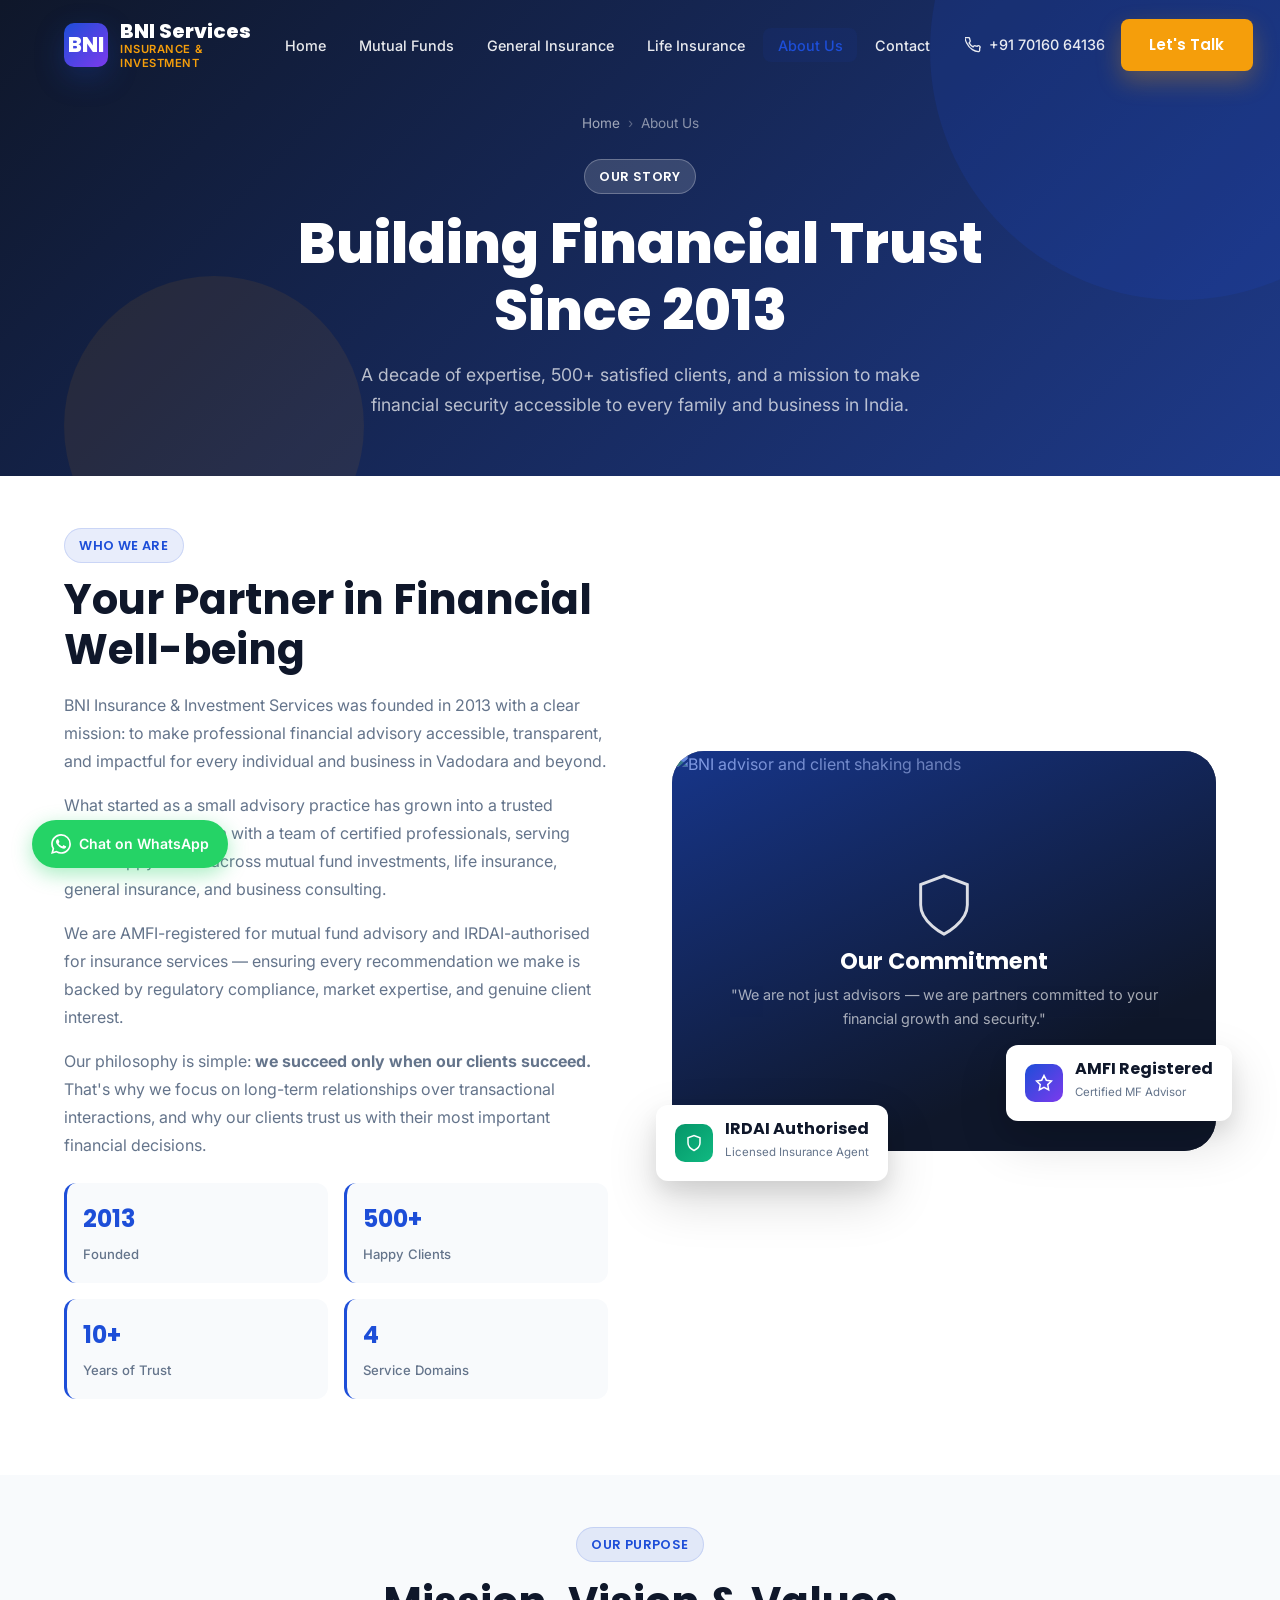
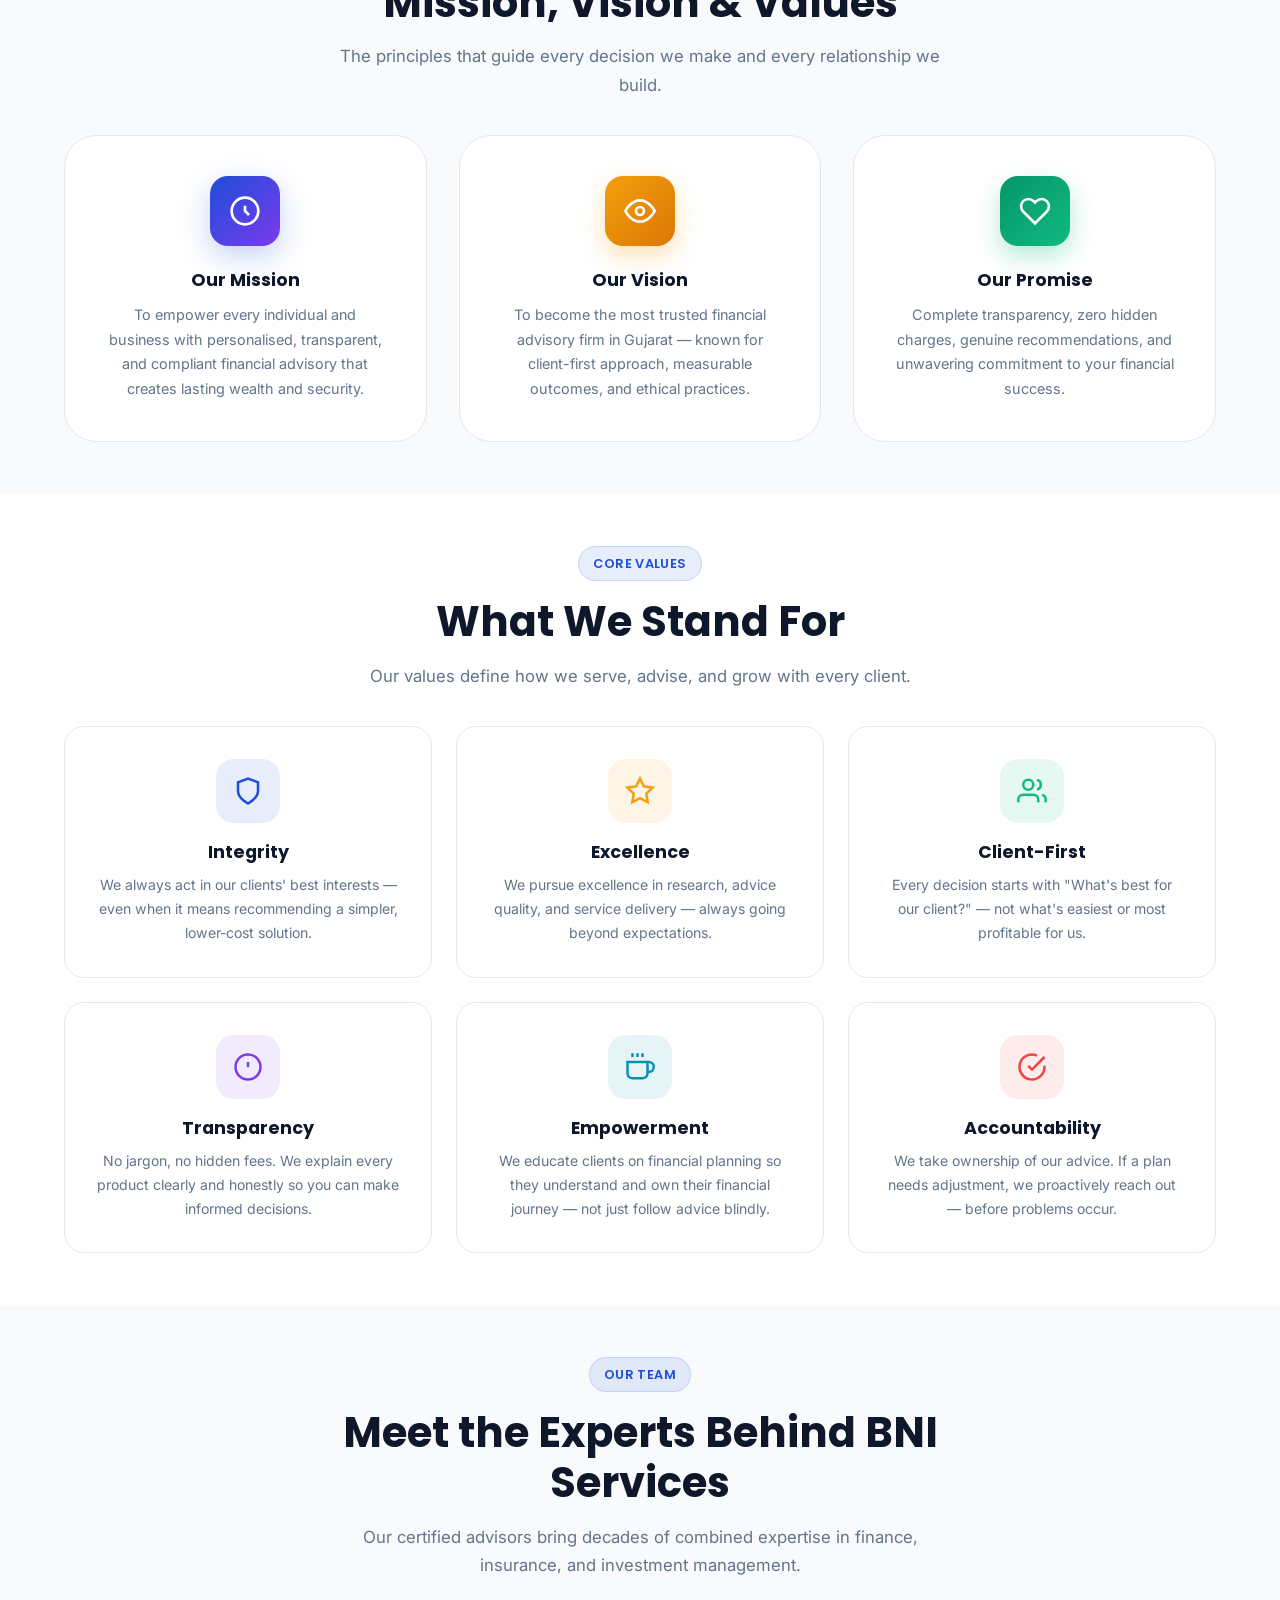
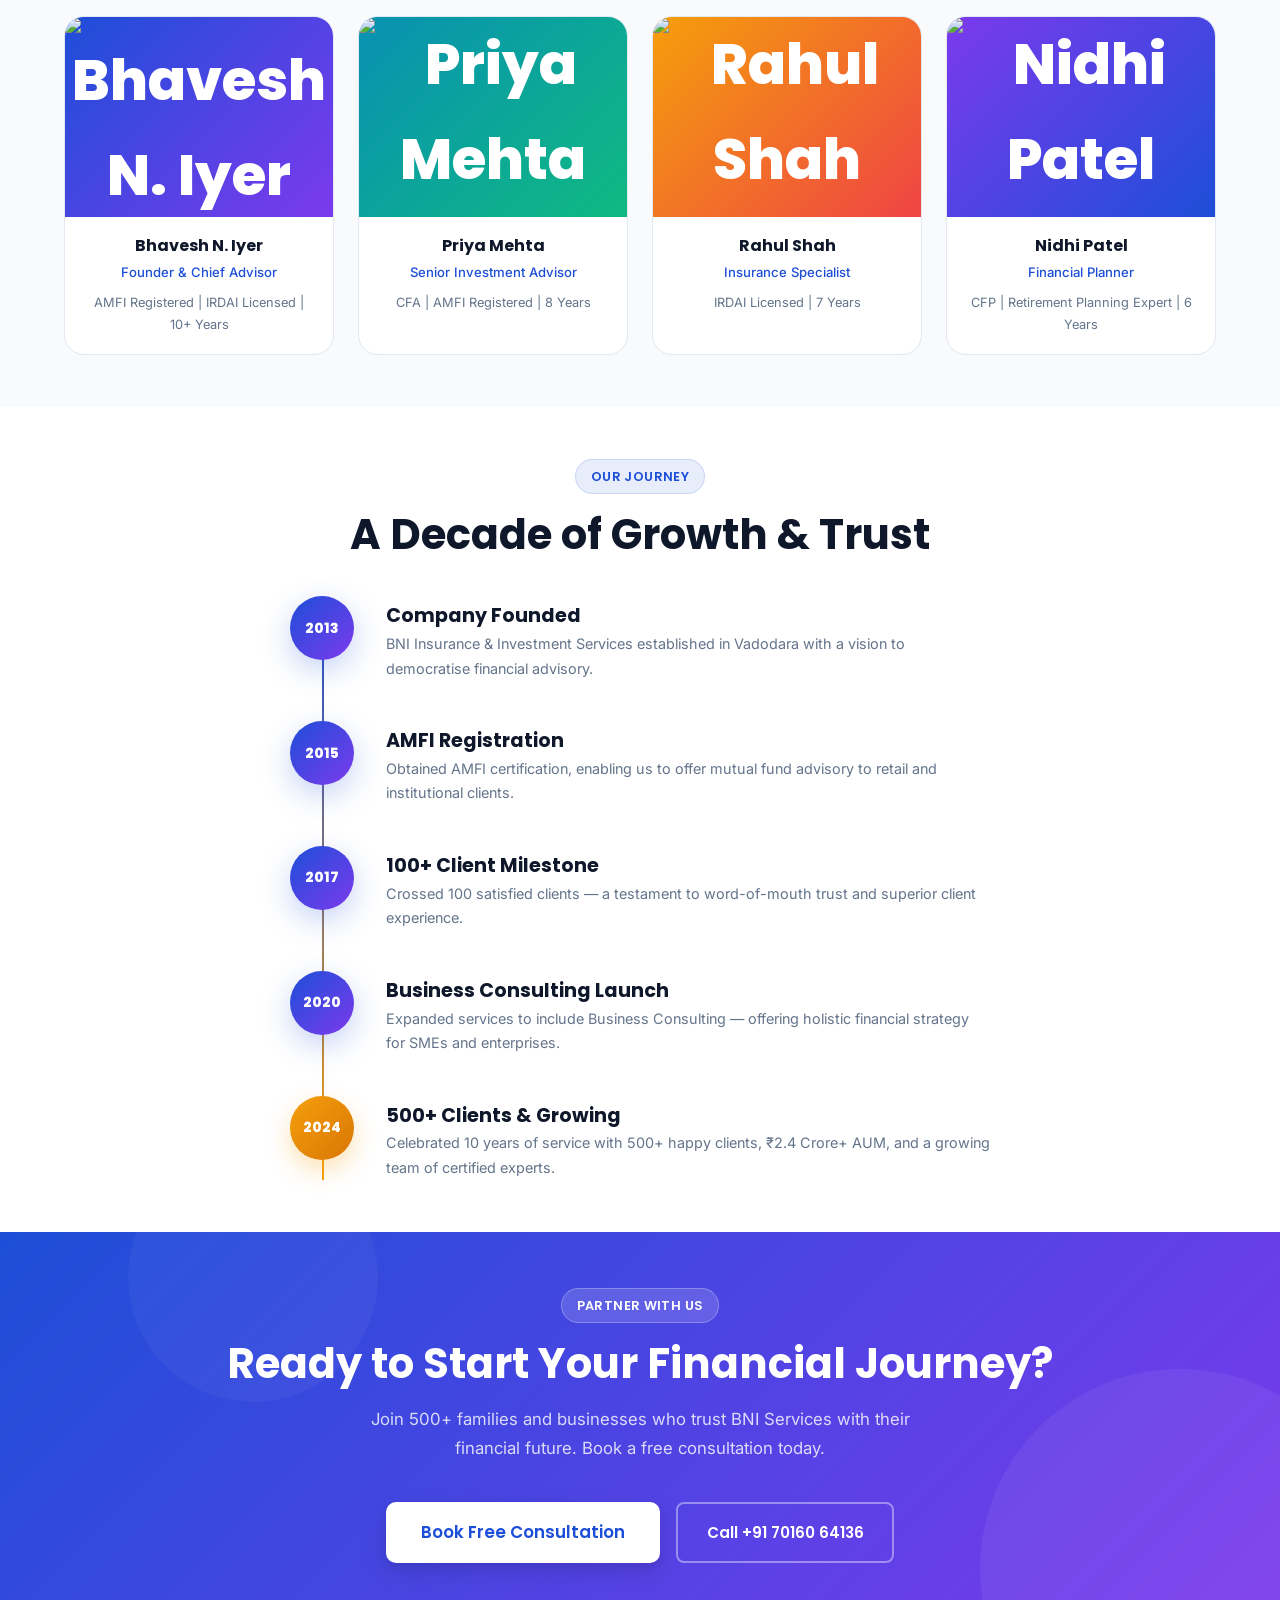
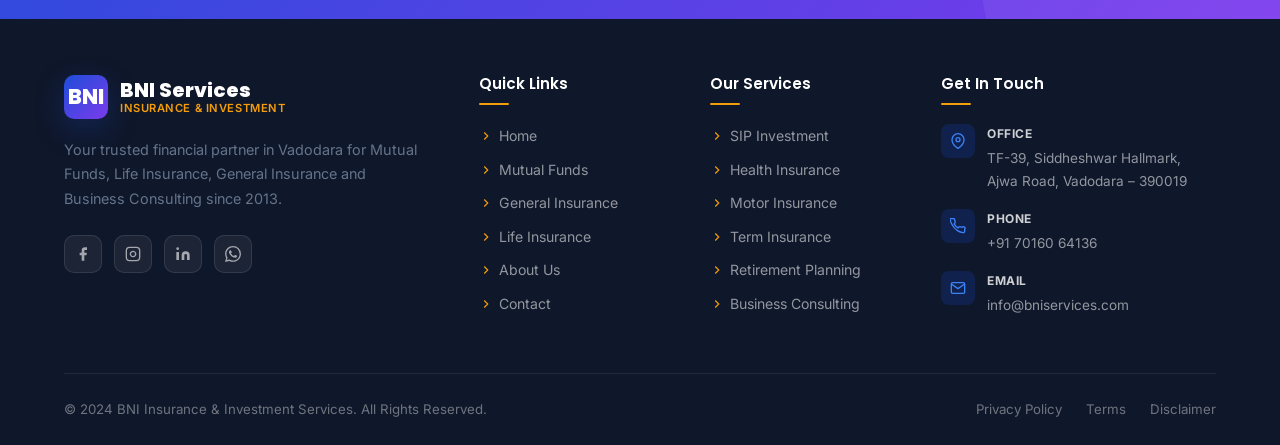
==== about.html @ 29f8defb "Initial commit - BNI Services website" ====
﻿<!DOCTYPE html>
<html lang="en">
<head>
  <meta charset="UTF-8" />
  <meta name="viewport" content="width=device-width, initial-scale=1.0" />
  <meta name="description" content="About BNI Services – 10+ years of trusted financial advisory in Vadodara. Learn our story, mission and values." />
  <title>About Us – BNI Services</title>
  <link rel="stylesheet" href="css/style.css" />
</head>
<body>

<!-- Page Loader -->
<div class="page-loader" id="page-loader">
  <div class="loader-logo">
    <div class="loader-icon">BNI</div>
    <div class="loader-bar"></div>
  </div>
</div>

<!-- NAVBAR -->
<nav class="navbar" id="navbar">
  <div class="container">
    <div class="nav-inner">
      <a href="index.html" class="nav-logo">
        <div class="nav-logo-icon">BNI</div>
        <div class="nav-logo-text"><span>BNI Services</span><span>Insurance &amp; Investment</span></div>
      </a>
      <ul class="nav-links">
        <li><a href="index.html">Home</a></li>
        <li><a href="mutual-fund.html">Mutual Funds</a></li>
        <li><a href="general-insurance.html">General Insurance</a></li>
        <li><a href="life-insurance.html">Life Insurance</a></li>
        <li><a href="about.html" class="active">About Us</a></li>
        <li><a href="contact.html">Contact</a></li>
      </ul>
      <div class="nav-cta">
        <a href="tel:+917016064136" class="nav-phone">
          <svg viewBox="0 0 24 24" fill="none" stroke="currentColor" stroke-width="2"><path d="M22 16.92v3a2 2 0 01-2.18 2 19.79 19.79 0 01-8.63-3.07A19.5 19.5 0 013.07 9.81a19.79 19.79 0 01-3.07-8.63A2 2 0 012 .82h3a2 2 0 012 1.72c.127.96.361 1.903.7 2.81a2 2 0 01-.45 2.11L6.09 8.91a16 16 0 006 6l1.27-1.27a2 2 0 012.11-.45c.907.339 1.85.573 2.81.7A2 2 0 0122 16.92z"/></svg>
          +91 70160 64136
        </a>
        <a href="contact.html" class="btn btn-accent">Let's Talk</a>
      </div>
      <button class="hamburger" id="hamburger"><span></span><span></span><span></span></button>
    </div>
  </div>
</nav>
<div class="mobile-menu" id="mobile-menu">
  <a href="index.html">🏠 Home</a>
  <a href="mutual-fund.html">📈 Mutual Funds</a>
  <a href="general-insurance.html">🛡️ General Insurance</a>
  <a href="life-insurance.html">❤️ Life Insurance</a>
  <a href="about.html">ℹ️ About Us</a>
  <a href="contact.html">📞 Contact</a>
  <a href="contact.html" class="btn btn-primary">Let's Talk</a>
</div>

<!-- PAGE HERO -->
<section class="page-hero">
  <div class="container">
    <div class="page-hero-content">
      <nav class="breadcrumb">
        <a href="index.html">Home</a>
        <span class="breadcrumb-sep">›</span>
        <span>About Us</span>
      </nav>
      <span class="badge badge-white">Our Story</span>
      <h1>Building Financial Trust<br />Since 2013</h1>
      <p>A decade of expertise, 500+ satisfied clients, and a mission to make financial security accessible to every family and business in India.</p>
    </div>
  </div>
</section>

<!-- ABOUT STORY -->
<section class="section">
  <div class="container">
    <div class="about-grid">
      <div class="about-content">
        <span class="badge reveal">Who We Are</span>
        <h2 class="reveal">Your Partner in Financial Well-being</h2>
        <p class="reveal">BNI Insurance &amp; Investment Services was founded in 2013 with a clear mission: to make professional financial advisory accessible, transparent, and impactful for every individual and business in Vadodara and beyond.</p>
        <p class="reveal">What started as a small advisory practice has grown into a trusted financial services firm with a team of certified professionals, serving 500+ happy clients across mutual fund investments, life insurance, general insurance, and business consulting.</p>
        <p class="reveal">We are AMFI-registered for mutual fund advisory and IRDAI-authorised for insurance services — ensuring every recommendation we make is backed by regulatory compliance, market expertise, and genuine client interest.</p>
        <p class="reveal">Our philosophy is simple: <strong>we succeed only when our clients succeed.</strong> That's why we focus on long-term relationships over transactional interactions, and why our clients trust us with their most important financial decisions.</p>

        <div class="about-highlights reveal" style="margin-top:1.5rem;">
          <div class="about-highlight">
            <span>2013</span>
            <span>Founded</span>
          </div>
          <div class="about-highlight">
            <span>500+</span>
            <span>Happy Clients</span>
          </div>
          <div class="about-highlight">
            <span>10+</span>
            <span>Years of Trust</span>
          </div>
          <div class="about-highlight">
            <span>4</span>
            <span>Service Domains</span>
          </div>
        </div>
      </div>

      <div class="about-visual reveal-right">
        <div class="about-card-stack">
          <div class="about-main-card photo">
            <img class="amc-img" src="https://images.unsplash.com/photo-1521791136064-7986c2920216?auto=format&fit=crop&w=900&q=80" alt="BNI advisor and client shaking hands" loading="lazy" />
            <div class="amc-scrim"></div>
            <div class="about-main-card-content">
              <svg width="70" height="70" viewBox="0 0 24 24" fill="none" stroke="rgba(255,255,255,0.85)" stroke-width="1"><path d="M12 22s8-4 8-10V5l-8-3-8 3v7c0 6 8 10 8 10z"/></svg>
              <h3>Our Commitment</h3>
              <p style="font-size:0.9rem;opacity:0.9;">"We are not just advisors — we are partners committed to your financial growth and security."</p>
            </div>
          </div>
          <div class="about-float-card">
            <div class="afc-icon"><svg viewBox="0 0 24 24" fill="none" stroke="currentColor" stroke-width="2"><polygon points="12 2 15.09 8.26 22 9.27 17 14.14 18.18 21.02 12 17.77 5.82 21.02 7 14.14 2 9.27 8.91 8.26 12 2"/></svg></div>
            <div class="afc-text"><strong>AMFI Registered</strong><small>Certified MF Advisor</small></div>
          </div>
          <div class="about-float-card" style="left:-1rem;bottom:20px;">
            <div class="afc-icon" style="background:linear-gradient(135deg,#059669,#10b981)"><svg viewBox="0 0 24 24" fill="none" stroke="white" stroke-width="2"><path d="M12 22s8-4 8-10V5l-8-3-8 3v7c0 6 8 10 8 10z"/></svg></div>
            <div class="afc-text"><strong>IRDAI Authorised</strong><small>Licensed Insurance Agent</small></div>
          </div>
        </div>
      </div>
    </div>
  </div>
</section>

<!-- MISSION VISION -->
<section class="section" style="background:var(--bg)">
  <div class="container">
    <div class="section-header reveal">
      <span class="badge">Our Purpose</span>
      <h2>Mission, Vision & Values</h2>
      <p>The principles that guide every decision we make and every relationship we build.</p>
    </div>

    <div class="grid-3">
      <div style="background:var(--white);border-radius:var(--radius-xl);padding:2.5rem;border:1px solid var(--border);text-align:center;transition:var(--transition-slow);" class="reveal reveal-delay-1 how-step">
        <div style="width:70px;height:70px;border-radius:18px;background:var(--gradient-primary);display:flex;align-items:center;justify-content:center;margin:0 auto 1.5rem;box-shadow:var(--shadow-blue);">
          <svg width="32" height="32" viewBox="0 0 24 24" fill="none" stroke="white" stroke-width="2"><circle cx="12" cy="12" r="10"/><path d="M12 8v4l3 3"/></svg>
        </div>
        <h3 style="margin-bottom:0.75rem;">Our Mission</h3>
        <p>To empower every individual and business with personalised, transparent, and compliant financial advisory that creates lasting wealth and security.</p>
      </div>

      <div style="background:var(--white);border-radius:var(--radius-xl);padding:2.5rem;border:1px solid var(--border);text-align:center;transition:var(--transition-slow);" class="reveal reveal-delay-2 how-step">
        <div style="width:70px;height:70px;border-radius:18px;background:linear-gradient(135deg,#f59e0b,#d97706);display:flex;align-items:center;justify-content:center;margin:0 auto 1.5rem;box-shadow:0 10px 25px rgba(245,158,11,0.3);">
          <svg width="32" height="32" viewBox="0 0 24 24" fill="none" stroke="white" stroke-width="2"><path d="M1 12s4-8 11-8 11 8 11 8-4 8-11 8-11-8-11-8z"/><circle cx="12" cy="12" r="3"/></svg>
        </div>
        <h3 style="margin-bottom:0.75rem;">Our Vision</h3>
        <p>To become the most trusted financial advisory firm in Gujarat — known for client-first approach, measurable outcomes, and ethical practices.</p>
      </div>

      <div style="background:var(--white);border-radius:var(--radius-xl);padding:2.5rem;border:1px solid var(--border);text-align:center;transition:var(--transition-slow);" class="reveal reveal-delay-3 how-step">
        <div style="width:70px;height:70px;border-radius:18px;background:linear-gradient(135deg,#059669,#10b981);display:flex;align-items:center;justify-content:center;margin:0 auto 1.5rem;box-shadow:0 10px 25px rgba(16,185,129,0.3);">
          <svg width="32" height="32" viewBox="0 0 24 24" fill="none" stroke="white" stroke-width="2"><path d="M20.84 4.61a5.5 5.5 0 00-7.78 0L12 5.67l-1.06-1.06a5.5 5.5 0 00-7.78 7.78l1.06 1.06L12 21.23l7.78-7.78 1.06-1.06a5.5 5.5 0 000-7.78z"/></svg>
        </div>
        <h3 style="margin-bottom:0.75rem;">Our Promise</h3>
        <p>Complete transparency, zero hidden charges, genuine recommendations, and unwavering commitment to your financial success.</p>
      </div>
    </div>
  </div>
</section>

<!-- CORE VALUES -->
<section class="section">
  <div class="container">
    <div class="section-header reveal">
      <span class="badge">Core Values</span>
      <h2>What We Stand For</h2>
      <p>Our values define how we serve, advise, and grow with every client.</p>
    </div>

    <div class="values-grid">
      <div class="value-card reveal reveal-delay-1">
        <div class="value-icon" style="background:rgba(29,78,216,0.1)">
          <svg viewBox="0 0 24 24" fill="none" stroke="#1d4ed8" stroke-width="2"><path d="M12 22s8-4 8-10V5l-8-3-8 3v7c0 6 8 10 8 10z"/></svg>
        </div>
        <h3>Integrity</h3>
        <p>We always act in our clients' best interests — even when it means recommending a simpler, lower-cost solution.</p>
      </div>
      <div class="value-card reveal reveal-delay-2">
        <div class="value-icon" style="background:rgba(245,158,11,0.1)">
          <svg viewBox="0 0 24 24" fill="none" stroke="#f59e0b" stroke-width="2"><polygon points="12 2 15.09 8.26 22 9.27 17 14.14 18.18 21.02 12 17.77 5.82 21.02 7 14.14 2 9.27 8.91 8.26 12 2"/></svg>
        </div>
        <h3>Excellence</h3>
        <p>We pursue excellence in research, advice quality, and service delivery — always going beyond expectations.</p>
      </div>
      <div class="value-card reveal reveal-delay-3">
        <div class="value-icon" style="background:rgba(16,185,129,0.1)">
          <svg viewBox="0 0 24 24" fill="none" stroke="#10b981" stroke-width="2"><path d="M17 21v-2a4 4 0 00-4-4H5a4 4 0 00-4 4v2"/><circle cx="9" cy="7" r="4"/><path d="M23 21v-2a4 4 0 00-3-3.87M16 3.13a4 4 0 010 7.75"/></svg>
        </div>
        <h3>Client-First</h3>
        <p>Every decision starts with "What's best for our client?" — not what's easiest or most profitable for us.</p>
      </div>
      <div class="value-card reveal reveal-delay-1">
        <div class="value-icon" style="background:rgba(124,58,237,0.1)">
          <svg viewBox="0 0 24 24" fill="none" stroke="#7c3aed" stroke-width="2"><circle cx="12" cy="12" r="10"/><line x1="12" y1="8" x2="12" y2="12"/><line x1="12" y1="16" x2="12.01" y2="16"/></svg>
        </div>
        <h3>Transparency</h3>
        <p>No jargon, no hidden fees. We explain every product clearly and honestly so you can make informed decisions.</p>
      </div>
      <div class="value-card reveal reveal-delay-2">
        <div class="value-icon" style="background:rgba(8,145,178,0.1)">
          <svg viewBox="0 0 24 24" fill="none" stroke="#0891b2" stroke-width="2"><path d="M18 8h1a4 4 0 010 8h-1"/><path d="M2 8h16v9a4 4 0 01-4 4H6a4 4 0 01-4-4V8z"/><line x1="6" y1="1" x2="6" y2="4"/><line x1="10" y1="1" x2="10" y2="4"/><line x1="14" y1="1" x2="14" y2="4"/></svg>
        </div>
        <h3>Empowerment</h3>
        <p>We educate clients on financial planning so they understand and own their financial journey — not just follow advice blindly.</p>
      </div>
      <div class="value-card reveal reveal-delay-3">
        <div class="value-icon" style="background:rgba(239,68,68,0.1)">
          <svg viewBox="0 0 24 24" fill="none" stroke="#ef4444" stroke-width="2"><path d="M22 11.08V12a10 10 0 11-5.93-9.14"/><polyline points="22 4 12 14.01 9 11.01"/></svg>
        </div>
        <h3>Accountability</h3>
        <p>We take ownership of our advice. If a plan needs adjustment, we proactively reach out — before problems occur.</p>
      </div>
    </div>
  </div>
</section>

<!-- TEAM -->
<section class="section" style="background:var(--bg)">
  <div class="container">
    <div class="section-header reveal">
      <span class="badge">Our Team</span>
      <h2>Meet the Experts Behind BNI Services</h2>
      <p>Our certified advisors bring decades of combined expertise in finance, insurance, and investment management.</p>
    </div>

    <div class="team-grid">
      <div class="team-card reveal reveal-delay-1">
        <div class="team-avatar" style="background:linear-gradient(135deg,#1d4ed8,#7c3aed)"><img src="https://images.unsplash.com/photo-1560250097-0b93528c311a?auto=format&fit=crop&w=400&h=400&q=80" alt="Bhavesh N. Iyer" loading="lazy" /></div>
        <div class="team-info">
          <h4>Bhavesh N. Iyer</h4>
          <span>Founder &amp; Chief Advisor</span>
          <p style="font-size:0.8rem;color:var(--gray);margin-top:0.4rem;">AMFI Registered | IRDAI Licensed | 10+ Years</p>
        </div>
      </div>
      <div class="team-card reveal reveal-delay-2">
        <div class="team-avatar" style="background:linear-gradient(135deg,#0891b2,#10b981)"><img src="https://images.unsplash.com/photo-1573496359142-b8d87734a5a2?auto=format&fit=crop&w=400&h=400&q=80" alt="Priya Mehta" loading="lazy" /></div>
        <div class="team-info">
          <h4>Priya Mehta</h4>
          <span>Senior Investment Advisor</span>
          <p style="font-size:0.8rem;color:var(--gray);margin-top:0.4rem;">CFA | AMFI Registered | 8 Years</p>
        </div>
      </div>
      <div class="team-card reveal reveal-delay-3">
        <div class="team-avatar" style="background:linear-gradient(135deg,#f59e0b,#ef4444)"><img src="https://images.unsplash.com/photo-1507003211169-0a1dd7228f2d?auto=format&fit=crop&w=400&h=400&q=80" alt="Rahul Shah" loading="lazy" /></div>
        <div class="team-info">
          <h4>Rahul Shah</h4>
          <span>Insurance Specialist</span>
          <p style="font-size:0.8rem;color:var(--gray);margin-top:0.4rem;">IRDAI Licensed | 7 Years</p>
        </div>
      </div>
      <div class="team-card reveal reveal-delay-4">
        <div class="team-avatar" style="background:linear-gradient(135deg,#7c3aed,#1d4ed8)"><img src="https://images.unsplash.com/photo-1580489944761-15a19d654956?auto=format&fit=crop&w=400&h=400&q=80" alt="Nidhi Patel" loading="lazy" /></div>
        <div class="team-info">
          <h4>Nidhi Patel</h4>
          <span>Financial Planner</span>
          <p style="font-size:0.8rem;color:var(--gray);margin-top:0.4rem;">CFP | Retirement Planning Expert | 6 Years</p>
        </div>
      </div>
    </div>
  </div>
</section>

<!-- MILESTONES -->
<section class="section">
  <div class="container">
    <div class="section-header reveal">
      <span class="badge">Our Journey</span>
      <h2>A Decade of Growth & Trust</h2>
    </div>

    <div style="position:relative;max-width:700px;margin:0 auto;">
      <!-- Timeline line -->
      <div style="position:absolute;left:32px;top:0;bottom:0;width:2px;background:linear-gradient(to bottom,var(--primary),var(--accent));"></div>

      <div style="display:flex;flex-direction:column;gap:0;">
        <div style="display:flex;gap:2rem;align-items:flex-start;padding-bottom:2.5rem;" class="reveal">
          <div style="width:64px;height:64px;border-radius:50%;background:var(--gradient-primary);display:flex;align-items:center;justify-content:center;color:white;font-weight:800;font-family:var(--font-heading);font-size:0.85rem;flex-shrink:0;box-shadow:var(--shadow-blue);position:relative;z-index:1;">2013</div>
          <div style="padding-top:0.5rem;">
            <h4 style="margin-bottom:0.3rem;">Company Founded</h4>
            <p style="font-size:0.9rem;">BNI Insurance &amp; Investment Services established in Vadodara with a vision to democratise financial advisory.</p>
          </div>
        </div>
        <div style="display:flex;gap:2rem;align-items:flex-start;padding-bottom:2.5rem;" class="reveal">
          <div style="width:64px;height:64px;border-radius:50%;background:var(--gradient-primary);display:flex;align-items:center;justify-content:center;color:white;font-weight:800;font-family:var(--font-heading);font-size:0.85rem;flex-shrink:0;box-shadow:var(--shadow-blue);position:relative;z-index:1;">2015</div>
          <div style="padding-top:0.5rem;">
            <h4 style="margin-bottom:0.3rem;">AMFI Registration</h4>
            <p style="font-size:0.9rem;">Obtained AMFI certification, enabling us to offer mutual fund advisory to retail and institutional clients.</p>
          </div>
        </div>
        <div style="display:flex;gap:2rem;align-items:flex-start;padding-bottom:2.5rem;" class="reveal">
          <div style="width:64px;height:64px;border-radius:50%;background:var(--gradient-primary);display:flex;align-items:center;justify-content:center;color:white;font-weight:800;font-family:var(--font-heading);font-size:0.85rem;flex-shrink:0;box-shadow:var(--shadow-blue);position:relative;z-index:1;">2017</div>
          <div style="padding-top:0.5rem;">
            <h4 style="margin-bottom:0.3rem;">100+ Client Milestone</h4>
            <p style="font-size:0.9rem;">Crossed 100 satisfied clients — a testament to word-of-mouth trust and superior client experience.</p>
          </div>
        </div>
        <div style="display:flex;gap:2rem;align-items:flex-start;padding-bottom:2.5rem;" class="reveal">
          <div style="width:64px;height:64px;border-radius:50%;background:var(--gradient-primary);display:flex;align-items:center;justify-content:center;color:white;font-weight:800;font-family:var(--font-heading);font-size:0.85rem;flex-shrink:0;box-shadow:var(--shadow-blue);position:relative;z-index:1;">2020</div>
          <div style="padding-top:0.5rem;">
            <h4 style="margin-bottom:0.3rem;">Business Consulting Launch</h4>
            <p style="font-size:0.9rem;">Expanded services to include Business Consulting — offering holistic financial strategy for SMEs and enterprises.</p>
          </div>
        </div>
        <div style="display:flex;gap:2rem;align-items:flex-start;" class="reveal">
          <div style="width:64px;height:64px;border-radius:50%;background:linear-gradient(135deg,#f59e0b,#d97706);display:flex;align-items:center;justify-content:center;color:white;font-weight:800;font-family:var(--font-heading);font-size:0.85rem;flex-shrink:0;box-shadow:0 10px 25px rgba(245,158,11,0.3);position:relative;z-index:1;">2024</div>
          <div style="padding-top:0.5rem;">
            <h4 style="margin-bottom:0.3rem;">500+ Clients &amp; Growing</h4>
            <p style="font-size:0.9rem;">Celebrated 10 years of service with 500+ happy clients, ₹2.4 Crore+ AUM, and a growing team of certified experts.</p>
          </div>
        </div>
      </div>
    </div>
  </div>
</section>

<!-- CTA -->
<section class="cta-section">
  <div class="container">
    <div class="cta-inner reveal">
      <span class="badge badge-white">Partner with Us</span>
      <h2>Ready to Start Your Financial Journey?</h2>
      <p>Join 500+ families and businesses who trust BNI Services with their financial future. Book a free consultation today.</p>
      <div class="cta-actions">
        <a href="contact.html" class="btn btn-white btn-lg">Book Free Consultation</a>
        <a href="tel:+917016064136" class="btn btn-outline" style="border-color:rgba(255,255,255,0.4);color:white;">Call +91 70160 64136</a>
      </div>
    </div>
  </div>
</section>

<!-- FOOTER -->
<footer class="footer">
  <div class="container">
    <div class="footer-grid">
      <div class="footer-brand">
        <a href="index.html" class="nav-logo" style="margin-bottom:1rem;">
          <div class="nav-logo-icon">BNI</div>
          <div class="nav-logo-text"><span style="color:white">BNI Services</span><span>Insurance &amp; Investment</span></div>
        </a>
        <p>Your trusted financial partner in Vadodara for Mutual Funds, Life Insurance, General Insurance and Business Consulting since 2013.</p>
        <div class="footer-social">
          <a href="#" class="social-link"><svg viewBox="0 0 24 24" fill="currentColor"><path d="M18 2h-3a5 5 0 00-5 5v3H7v4h3v8h4v-8h3l1-4h-4V7a1 1 0 011-1h3z"/></svg></a>
          <a href="#" class="social-link"><svg viewBox="0 0 24 24" fill="none" stroke="currentColor" stroke-width="2"><rect x="2" y="2" width="20" height="20" rx="5"/><path d="M16 11.37A4 4 0 1112.63 8 4 4 0 0116 11.37z"/><line x1="17.5" y1="6.5" x2="17.51" y2="6.5"/></svg></a>
          <a href="#" class="social-link"><svg viewBox="0 0 24 24" fill="currentColor"><path d="M16 8a6 6 0 016 6v7h-4v-7a2 2 0 00-2-2 2 2 0 00-2 2v7h-4v-7a6 6 0 016-6z"/><rect x="2" y="9" width="4" height="12"/><circle cx="4" cy="4" r="2"/></svg></a>
          <a href="https://wa.me/917016064136" class="social-link"><svg viewBox="0 0 24 24" fill="currentColor"><path d="M17.472 14.382c-.297-.149-1.758-.867-2.03-.967-.273-.099-.471-.148-.67.15-.197.297-.767.966-.94 1.164-.173.199-.347.223-.644.075-.297-.15-1.255-.463-2.39-1.475-.883-.788-1.48-1.761-1.653-2.059-.173-.297-.018-.458.13-.606.134-.133.298-.347.446-.52.149-.174.198-.298.298-.497.099-.198.05-.371-.025-.52-.075-.149-.669-1.612-.916-2.207-.242-.579-.487-.5-.669-.51-.173-.008-.371-.01-.57-.01-.198 0-.52.074-.792.372-.272.297-1.04 1.016-1.04 2.479 0 1.462 1.065 2.875 1.213 3.074.149.198 2.096 3.2 5.077 4.487.709.306 1.262.489 1.694.625.712.227 1.36.195 1.871.118.571-.085 1.758-.719 2.006-1.413.248-.694.248-1.289.173-1.413-.074-.124-.272-.198-.57-.347m-5.421 7.403h-.004a9.87 9.87 0 01-5.031-1.378l-.361-.214-3.741.982.998-3.648-.235-.374a9.86 9.86 0 01-1.51-5.26c.001-5.45 4.436-9.884 9.888-9.884 2.64 0 5.122 1.03 6.988 2.898a9.825 9.825 0 012.893 6.994c-.003 5.45-4.437 9.884-9.885 9.884m8.413-18.297A11.815 11.815 0 0012.05 0C5.495 0 .16 5.335.157 11.892c0 2.096.547 4.142 1.588 5.945L.057 24l6.305-1.654a11.882 11.882 0 005.683 1.448h.005c6.554 0 11.89-5.335 11.893-11.893a11.821 11.821 0 00-3.48-8.413z"/></svg></a>
        </div>
      </div>
      <div class="footer-col">
        <h4>Quick Links</h4>
        <ul class="footer-links">
          <li><a href="index.html"><svg viewBox="0 0 24 24" fill="none" stroke="currentColor" stroke-width="2"><path d="M9 18l6-6-6-6"/></svg>Home</a></li>
          <li><a href="mutual-fund.html"><svg viewBox="0 0 24 24" fill="none" stroke="currentColor" stroke-width="2"><path d="M9 18l6-6-6-6"/></svg>Mutual Funds</a></li>
          <li><a href="general-insurance.html"><svg viewBox="0 0 24 24" fill="none" stroke="currentColor" stroke-width="2"><path d="M9 18l6-6-6-6"/></svg>General Insurance</a></li>
          <li><a href="life-insurance.html"><svg viewBox="0 0 24 24" fill="none" stroke="currentColor" stroke-width="2"><path d="M9 18l6-6-6-6"/></svg>Life Insurance</a></li>
          <li><a href="about.html"><svg viewBox="0 0 24 24" fill="none" stroke="currentColor" stroke-width="2"><path d="M9 18l6-6-6-6"/></svg>About Us</a></li>
          <li><a href="contact.html"><svg viewBox="0 0 24 24" fill="none" stroke="currentColor" stroke-width="2"><path d="M9 18l6-6-6-6"/></svg>Contact</a></li>
        </ul>
      </div>
      <div class="footer-col">
        <h4>Our Services</h4>
        <ul class="footer-links">
          <li><a href="mutual-fund.html"><svg viewBox="0 0 24 24" fill="none" stroke="currentColor" stroke-width="2"><path d="M9 18l6-6-6-6"/></svg>SIP Investment</a></li>
          <li><a href="general-insurance.html"><svg viewBox="0 0 24 24" fill="none" stroke="currentColor" stroke-width="2"><path d="M9 18l6-6-6-6"/></svg>Health Insurance</a></li>
          <li><a href="general-insurance.html"><svg viewBox="0 0 24 24" fill="none" stroke="currentColor" stroke-width="2"><path d="M9 18l6-6-6-6"/></svg>Motor Insurance</a></li>
          <li><a href="life-insurance.html"><svg viewBox="0 0 24 24" fill="none" stroke="currentColor" stroke-width="2"><path d="M9 18l6-6-6-6"/></svg>Term Insurance</a></li>
          <li><a href="life-insurance.html"><svg viewBox="0 0 24 24" fill="none" stroke="currentColor" stroke-width="2"><path d="M9 18l6-6-6-6"/></svg>Retirement Planning</a></li>
          <li><a href="contact.html"><svg viewBox="0 0 24 24" fill="none" stroke="currentColor" stroke-width="2"><path d="M9 18l6-6-6-6"/></svg>Business Consulting</a></li>
        </ul>
      </div>
      <div class="footer-col">
        <h4>Get In Touch</h4>
        <div class="footer-contact-item">
          <div class="footer-contact-icon"><svg viewBox="0 0 24 24" fill="none" stroke="currentColor" stroke-width="2"><path d="M21 10c0 7-9 13-9 13s-9-6-9-13a9 9 0 0118 0z"/><circle cx="12" cy="10" r="3"/></svg></div>
          <div class="footer-contact-text"><strong>Office</strong><span>TF-39, Siddheshwar Hallmark, Ajwa Road, Vadodara – 390019</span></div>
        </div>
        <div class="footer-contact-item">
          <div class="footer-contact-icon"><svg viewBox="0 0 24 24" fill="none" stroke="currentColor" stroke-width="2"><path d="M22 16.92v3a2 2 0 01-2.18 2 19.79 19.79 0 01-8.63-3.07A19.5 19.5 0 013.07 9.81a19.79 19.79 0 01-3.07-8.63A2 2 0 012 .82h3a2 2 0 012 1.72c.127.96.361 1.903.7 2.81a2 2 0 01-.45 2.11L6.09 8.91a16 16 0 006 6l1.27-1.27a2 2 0 012.11-.45c.907.339 1.85.573 2.81.7A2 2 0 0122 16.92z"/></svg></div>
          <div class="footer-contact-text"><strong>Phone</strong><a href="tel:+917016064136">+91 70160 64136</a></div>
        </div>
        <div class="footer-contact-item">
          <div class="footer-contact-icon"><svg viewBox="0 0 24 24" fill="none" stroke="currentColor" stroke-width="2"><path d="M4 4h16c1.1 0 2 .9 2 2v12c0 1.1-.9 2-2 2H4c-1.1 0-2-.9-2-2V6c0-1.1.9-2 2-2z"/><polyline points="22,6 12,13 2,6"/></svg></div>
          <div class="footer-contact-text"><strong>Email</strong><a href="mailto:info@bniservices.com">info@bniservices.com</a></div>
        </div>
      </div>
    </div>
    <div class="footer-bottom">
      <p>© 2024 BNI Insurance &amp; Investment Services. All Rights Reserved.</p>
      <div class="footer-bottom-links"><a href="#">Privacy Policy</a><a href="#">Terms</a><a href="#">Disclaimer</a></div>
    </div>
  </div>
</footer>

<button class="back-to-top" id="back-to-top"><svg viewBox="0 0 24 24" fill="none" stroke="currentColor" stroke-width="2.5"><polyline points="18 15 12 9 6 15"/></svg></button>
<div class="whatsapp-float"><a href="https://wa.me/917016064136" target="_blank"><svg viewBox="0 0 24 24" fill="currentColor"><path d="M17.472 14.382c-.297-.149-1.758-.867-2.03-.967-.273-.099-.471-.148-.67.15-.197.297-.767.966-.94 1.164-.173.199-.347.223-.644.075-.297-.15-1.255-.463-2.39-1.475-.883-.788-1.48-1.761-1.653-2.059-.173-.297-.018-.458.13-.606.134-.133.298-.347.446-.52.149-.174.198-.298.298-.497.099-.198.05-.371-.025-.52-.075-.149-.669-1.612-.916-2.207-.242-.579-.487-.5-.669-.51-.173-.008-.371-.01-.57-.01-.198 0-.52.074-.792.372-.272.297-1.04 1.016-1.04 2.479 0 1.462 1.065 2.875 1.213 3.074.149.198 2.096 3.2 5.077 4.487.709.306 1.262.489 1.694.625.712.227 1.36.195 1.871.118.571-.085 1.758-.719 2.006-1.413.248-.694.248-1.289.173-1.413-.074-.124-.272-.198-.57-.347m-5.421 7.403h-.004a9.87 9.87 0 01-5.031-1.378l-.361-.214-3.741.982.998-3.648-.235-.374a9.86 9.86 0 01-1.51-5.26c.001-5.45 4.436-9.884 9.888-9.884 2.64 0 5.122 1.03 6.988 2.898a9.825 9.825 0 012.893 6.994c-.003 5.45-4.437 9.884-9.885 9.884m8.413-18.297A11.815 11.815 0 0012.05 0C5.495 0 .16 5.335.157 11.892c0 2.096.547 4.142 1.588 5.945L.057 24l6.305-1.654a11.882 11.882 0 005.683 1.448h.005c6.554 0 11.89-5.335 11.893-11.893a11.821 11.821 0 00-3.48-8.413z"/></svg>Chat on WhatsApp</a></div>
<script src="js/main.js"></script>
</body>
</html>
---- css/style.css ----
/* ========================================
   BNI Services - Premium CSS Stylesheet
   ======================================== */

/* --- Google Fonts Import --- */
@import url('https://fonts.googleapis.com/css2?family=Poppins:wght@300;400;500;600;700;800;900&family=Inter:wght@300;400;500;600;700&display=swap');

/* --- CSS Custom Properties --- */
:root {
  --primary: #1d4ed8;
  --primary-dark: #1e3a8a;
  --primary-light: #3b82f6;
  --accent: #f59e0b;
  --accent-dark: #d97706;
  --secondary: #0891b2;
  --dark: #0f172a;
  --dark-2: #1e293b;
  --dark-3: #334155;
  --gray: #64748b;
  --gray-light: #94a3b8;
  --border: #e2e8f0;
  --bg: #f8fafc;
  --white: #ffffff;
  --success: #10b981;
  --gradient-primary: linear-gradient(135deg, #1d4ed8 0%, #7c3aed 100%);
  --gradient-dark: linear-gradient(135deg, #0f172a 0%, #1e3a8a 100%);
  --gradient-accent: linear-gradient(135deg, #f59e0b 0%, #ef4444 100%);
  --shadow-sm: 0 1px 3px rgba(0,0,0,0.08), 0 1px 2px rgba(0,0,0,0.06);
  --shadow-md: 0 4px 6px rgba(0,0,0,0.07), 0 2px 4px rgba(0,0,0,0.06);
  --shadow-lg: 0 10px 25px rgba(0,0,0,0.1), 0 4px 10px rgba(0,0,0,0.06);
  --shadow-xl: 0 20px 50px rgba(0,0,0,0.15), 0 10px 20px rgba(0,0,0,0.08);
  --shadow-blue: 0 10px 30px rgba(29, 78, 216, 0.25);
  --radius-sm: 6px;
  --radius: 12px;
  --radius-lg: 20px;
  --radius-xl: 32px;
  --transition: all 0.3s cubic-bezier(0.4, 0, 0.2, 1);
  --transition-slow: all 0.5s cubic-bezier(0.4, 0, 0.2, 1);
  --font-heading: 'Poppins', sans-serif;
  --font-body: 'Inter', sans-serif;
}

/* --- Reset & Base --- */
*, *::before, *::after {
  margin: 0;
  padding: 0;
  box-sizing: border-box;
}

html {
  scroll-behavior: smooth;
  font-size: 16px;
}

body {
  font-family: var(--font-body);
  color: var(--dark-2);
  background: var(--white);
  line-height: 1.7;
  overflow-x: hidden;
  -webkit-font-smoothing: antialiased;
}

img { max-width: 100%; height: auto; display: block; }
a { text-decoration: none; color: inherit; transition: var(--transition); }
ul { list-style: none; }
button { cursor: pointer; font-family: var(--font-body); border: none; outline: none; }
input, textarea, select { font-family: var(--font-body); outline: none; }

/* --- Typography --- */
h1, h2, h3, h4, h5, h6 {
  font-family: var(--font-heading);
  font-weight: 700;
  line-height: 1.2;
  color: var(--dark);
}

h1 { font-size: clamp(2.2rem, 5vw, 3.5rem); font-weight: 800; }
h2 { font-size: clamp(1.8rem, 3.5vw, 2.6rem); }
h3 { font-size: clamp(1.2rem, 2.5vw, 1.6rem); }
h4 { font-size: 1.2rem; }
p { color: var(--gray); font-size: 1rem; }

/* --- Utility Classes --- */
.container {
  max-width: 1200px;
  margin: 0 auto;
  padding: 0 1.5rem;
}

.section {
  padding: 3.25rem 0;
}

.section-sm {
  padding: 2.5rem 0;
}

.text-center { text-align: center; }
.text-white { color: var(--white) !important; }
.text-accent { color: var(--accent); }
.text-primary { color: var(--primary); }

.badge {
  display: inline-flex;
  align-items: center;
  gap: 0.4rem;
  padding: 0.35rem 0.9rem;
  background: rgba(29, 78, 216, 0.1);
  color: var(--primary);
  border-radius: 50px;
  font-size: 0.8rem;
  font-weight: 600;
  font-family: var(--font-heading);
  letter-spacing: 0.03em;
  text-transform: uppercase;
  margin-bottom: 1rem;
  border: 1px solid rgba(29, 78, 216, 0.15);
}

.badge-accent {
  background: rgba(245, 158, 11, 0.1);
  color: var(--accent-dark);
  border-color: rgba(245, 158, 11, 0.2);
}

.badge-white {
  background: rgba(255,255,255,0.15);
  color: var(--white);
  border-color: rgba(255,255,255,0.25);
}

.section-header {
  max-width: 640px;
  margin: 0 auto 2.25rem;
  text-align: center;
}

.section-header p {
  font-size: 1.05rem;
  margin-top: 0.9rem;
  color: var(--gray);
}

/* --- Buttons --- */
.btn {
  display: inline-flex;
  align-items: center;
  gap: 0.5rem;
  padding: 0.8rem 1.8rem;
  border-radius: 8px;
  font-size: 0.95rem;
  font-weight: 600;
  font-family: var(--font-heading);
  transition: var(--transition);
  white-space: nowrap;
  cursor: pointer;
}

.btn-primary {
  background: var(--gradient-primary);
  color: var(--white);
  box-shadow: var(--shadow-blue);
}

.btn-primary:hover {
  transform: translateY(-2px);
  box-shadow: 0 15px 35px rgba(29, 78, 216, 0.4);
}

.btn-outline {
  background: transparent;
  color: var(--primary);
  border: 2px solid var(--primary);
}

.btn-outline:hover {
  background: var(--primary);
  color: var(--white);
  transform: translateY(-2px);
}

.btn-white {
  background: var(--white);
  color: var(--primary);
  box-shadow: var(--shadow-lg);
}

.btn-white:hover {
  background: var(--primary);
  color: var(--white);
  transform: translateY(-2px);
}

.btn-accent {
  background: var(--accent);
  color: var(--white);
  box-shadow: 0 10px 25px rgba(245, 158, 11, 0.3);
}

.btn-accent:hover {
  background: var(--accent-dark);
  transform: translateY(-2px);
  box-shadow: 0 15px 35px rgba(245, 158, 11, 0.45);
}

.btn-lg {
  padding: 1rem 2.2rem;
  font-size: 1.05rem;
  border-radius: 10px;
}

/* ==============================
   NAVBAR
   ============================== */
.navbar {
  position: fixed;
  top: 0;
  left: 0;
  right: 0;
  z-index: 1000;
  padding: 1.2rem 0;
  transition: var(--transition-slow);
  background: transparent;
}

.navbar.scrolled {
  background: rgba(255, 255, 255, 0.97);
  backdrop-filter: blur(20px);
  -webkit-backdrop-filter: blur(20px);
  box-shadow: 0 2px 20px rgba(0,0,0,0.1);
  padding: 0.85rem 0;
}

.nav-inner {
  display: flex;
  align-items: center;
  justify-content: space-between;
  gap: 1.25rem;
}

.nav-logo {
  display: flex;
  align-items: center;
  gap: 0.75rem;
  text-decoration: none;
}

.nav-logo-icon {
  width: 44px;
  height: 44px;
  background: var(--gradient-primary);
  border-radius: 10px;
  display: flex;
  align-items: center;
  justify-content: center;
  color: white;
  font-size: 1.3rem;
  font-weight: 800;
  font-family: var(--font-heading);
  flex-shrink: 0;
  box-shadow: var(--shadow-blue);
}

.nav-logo-text {
  display: flex;
  flex-direction: column;
  line-height: 1.2;
}

.nav-logo-text span:first-child {
  font-family: var(--font-heading);
  font-weight: 800;
  font-size: 1.25rem;
  color: var(--dark);
  transition: var(--transition);
  white-space: nowrap;
}

.navbar:not(.scrolled) .nav-logo-text span:first-child {
  color: var(--white);
}

.nav-logo-text span:last-child {
  font-size: 0.7rem;
  color: var(--accent);
  font-weight: 600;
  text-transform: uppercase;
  letter-spacing: 0.05em;
}

.nav-links {
  display: flex;
  align-items: center;
  gap: 0.25rem;
}

.nav-links a {
  padding: 0.55rem 0.9rem;
  border-radius: 8px;
  font-size: 0.9rem;
  font-weight: 500;
  color: rgba(255,255,255,0.9);
  transition: var(--transition);
  position: relative;
  white-space: nowrap;
}

.navbar.scrolled .nav-links a {
  color: var(--dark-3);
}

.nav-links a:hover,
.nav-links a.active {
  color: var(--primary);
  background: rgba(29, 78, 216, 0.08);
}

.navbar:not(.scrolled) .nav-links a:hover {
  color: var(--white);
  background: rgba(255,255,255,0.1);
}

.nav-cta {
  display: flex;
  align-items: center;
  gap: 1rem;
}

.nav-phone {
  display: flex;
  align-items: center;
  gap: 0.5rem;
  color: rgba(255,255,255,0.9);
  font-size: 0.9rem;
  font-weight: 500;
  white-space: nowrap;
}

.navbar.scrolled .nav-phone {
  color: var(--dark-3);
}

.nav-phone svg {
  width: 16px;
  height: 16px;
  flex-shrink: 0;
}

.hamburger {
  display: none;
  flex-direction: column;
  gap: 5px;
  cursor: pointer;
  padding: 4px;
  background: none;
}

.hamburger span {
  display: block;
  width: 24px;
  height: 2.5px;
  background: var(--white);
  border-radius: 3px;
  transition: var(--transition);
}

.navbar.scrolled .hamburger span {
  background: var(--dark);
}

.hamburger.open span:nth-child(1) { transform: translateY(7.5px) rotate(45deg); }
.hamburger.open span:nth-child(2) { opacity: 0; transform: scaleX(0); }
.hamburger.open span:nth-child(3) { transform: translateY(-7.5px) rotate(-45deg); }

/* Mobile Menu */
.mobile-menu {
  display: none;
  position: fixed;
  top: 0;
  left: 0;
  right: 0;
  bottom: 0;
  background: var(--white);
  z-index: 999;
  padding: 6rem 2rem 2rem;
  flex-direction: column;
  gap: 0.5rem;
  overflow-y: auto;
  transform: translateX(100%);
  transition: transform 0.4s cubic-bezier(0.4, 0, 0.2, 1);
}

.mobile-menu.open {
  transform: translateX(0);
}

.mobile-menu a {
  display: block;
  padding: 1rem 1.2rem;
  border-radius: var(--radius);
  font-size: 1.05rem;
  font-weight: 500;
  color: var(--dark-2);
  border-bottom: 1px solid var(--border);
  transition: var(--transition);
}

.mobile-menu a:hover {
  background: var(--bg);
  color: var(--primary);
  padding-left: 1.6rem;
}

.mobile-menu .btn {
  margin-top: 1rem;
  justify-content: center;
  width: 100%;
}

/* ==============================
   HERO SECTION
   ============================== */
.hero {
  position: relative;
  min-height: 100vh;
  display: flex;
  align-items: center;
  overflow: hidden;
  background: var(--gradient-dark);
}

.hero-bg {
  position: absolute;
  inset: 0;
  overflow: hidden;
  z-index: 0;
}

.hero-bg-circle {
  position: absolute;
  border-radius: 50%;
  opacity: 0.08;
  background: var(--white);
  animation: float-circle 8s ease-in-out infinite;
}

.hero-bg-circle:nth-child(1) {
  width: 600px;
  height: 600px;
  top: -200px;
  right: -100px;
  animation-delay: 0s;
}

.hero-bg-circle:nth-child(2) {
  width: 400px;
  height: 400px;
  bottom: -100px;
  left: -100px;
  animation-delay: 3s;
  opacity: 0.05;
}

.hero-bg-circle:nth-child(3) {
  width: 200px;
  height: 200px;
  top: 40%;
  left: 40%;
  animation-delay: 1.5s;
  opacity: 0.06;
}

.hero-grid-overlay {
  position: absolute;
  inset: 0;
  background-image:
    linear-gradient(rgba(255,255,255,0.03) 1px, transparent 1px),
    linear-gradient(90deg, rgba(255,255,255,0.03) 1px, transparent 1px);
  background-size: 60px 60px;
}

.hero-gradient-orb {
  position: absolute;
  width: 700px;
  height: 700px;
  border-radius: 50%;
  background: radial-gradient(circle, rgba(29,78,216,0.4) 0%, transparent 70%);
  right: -200px;
  top: -100px;
  animation: pulse-orb 6s ease-in-out infinite;
}

@keyframes float-circle {
  0%, 100% { transform: translateY(0) scale(1); }
  50% { transform: translateY(-30px) scale(1.05); }
}

@keyframes pulse-orb {
  0%, 100% { opacity: 0.6; transform: scale(1); }
  50% { opacity: 1; transform: scale(1.1); }
}

.hero-content {
  position: relative;
  z-index: 2;
  display: grid;
  grid-template-columns: 1fr 1fr;
  gap: 4rem;
  align-items: center;
  padding: 6rem 0 3rem;
}

.hero-text { }

.hero-text .badge {
  animation: fadeInUp 0.6s ease both;
}

.hero-text h1 {
  color: var(--white);
  margin-bottom: 1.2rem;
  animation: fadeInUp 0.6s 0.1s ease both;
  line-height: 1.15;
}

.hero-text h1 span {
  background: linear-gradient(135deg, var(--accent), #fbbf24);
  -webkit-background-clip: text;
  -webkit-text-fill-color: transparent;
  background-clip: text;
}

.hero-text p {
  color: rgba(255,255,255,0.75);
  font-size: 1.1rem;
  margin-bottom: 2rem;
  animation: fadeInUp 0.6s 0.2s ease both;
  max-width: 480px;
}

.hero-actions {
  display: flex;
  gap: 1rem;
  flex-wrap: wrap;
  animation: fadeInUp 0.6s 0.3s ease both;
}

.hero-trust {
  margin-top: 2.5rem;
  display: flex;
  align-items: center;
  gap: 1.5rem;
  animation: fadeInUp 0.6s 0.4s ease both;
}

.hero-trust-item {
  display: flex;
  align-items: center;
  gap: 0.5rem;
  color: rgba(255,255,255,0.7);
  font-size: 0.85rem;
}

.hero-trust-item svg {
  color: var(--success);
  flex-shrink: 0;
}

.hero-visual {
  position: relative;
  animation: fadeInRight 0.8s 0.2s ease both;
}

.hero-cards-stack {
  position: relative;
  height: 420px;
}

.hero-card {
  position: absolute;
  background: rgba(255,255,255,0.07);
  backdrop-filter: blur(20px);
  -webkit-backdrop-filter: blur(20px);
  border: 1px solid rgba(255,255,255,0.12);
  border-radius: var(--radius-lg);
  padding: 1.5rem;
  transition: var(--transition-slow);
}

.hero-card-main {
  width: 300px;
  top: 0;
  left: 50%;
  transform: translateX(-50%);
  z-index: 3;
  animation: float-card 5s ease-in-out infinite;
}

.hero-card-sec {
  width: 240px;
  bottom: 20px;
  right: 0;
  z-index: 2;
  animation: float-card 5s 1.5s ease-in-out infinite;
  background: rgba(29,78,216,0.2);
}

.hero-card-ter {
  width: 200px;
  bottom: 40px;
  left: 0;
  z-index: 2;
  animation: float-card 5s 3s ease-in-out infinite;
  background: rgba(245,158,11,0.15);
}

@keyframes float-card {
  0%, 100% { transform: translateY(0); }
  50% { transform: translateY(-12px); }
}

.hero-card-main { animation: float-card-center 5s ease-in-out infinite; }
@keyframes float-card-center {
  0%, 100% { transform: translateX(-50%) translateY(0); }
  50% { transform: translateX(-50%) translateY(-12px); }
}

.hero-card-label {
  font-size: 0.7rem;
  text-transform: uppercase;
  letter-spacing: 0.1em;
  color: rgba(255,255,255,0.5);
  font-weight: 600;
  margin-bottom: 0.5rem;
}

.hero-card-value {
  font-size: 1.8rem;
  font-weight: 800;
  color: var(--white);
  font-family: var(--font-heading);
  line-height: 1;
}

.hero-card-sub {
  font-size: 0.8rem;
  color: rgba(255,255,255,0.6);
  margin-top: 0.3rem;
}

.hero-card-icon {
  width: 42px;
  height: 42px;
  border-radius: 10px;
  background: var(--gradient-primary);
  display: flex;
  align-items: center;
  justify-content: center;
  margin-bottom: 0.8rem;
  box-shadow: var(--shadow-blue);
}

.hero-card-icon svg {
  width: 20px;
  height: 20px;
  color: white;
}

.hero-stat-pill {
  display: inline-flex;
  align-items: center;
  gap: 0.4rem;
  background: rgba(16, 185, 129, 0.2);
  border: 1px solid rgba(16, 185, 129, 0.3);
  border-radius: 50px;
  padding: 0.3rem 0.7rem;
  color: #34d399;
  font-size: 0.75rem;
  font-weight: 600;
  margin-top: 0.6rem;
}

/* ==============================
   STATS BAR
   ============================== */
.stats-bar {
  background: var(--white);
  box-shadow: var(--shadow-xl);
  border-radius: var(--radius-lg);
  margin: -2rem auto 0;
  position: relative;
  z-index: 10;
  max-width: 1000px;
}

.stats-grid {
  display: grid;
  grid-template-columns: repeat(4, 1fr);
}

.stat-item {
  padding: 2rem 1.5rem;
  text-align: center;
  position: relative;
  transition: var(--transition);
}

.stat-item:not(:last-child)::after {
  content: '';
  position: absolute;
  right: 0;
  top: 25%;
  height: 50%;
  width: 1px;
  background: var(--border);
}

.stat-item:hover {
  background: var(--bg);
  border-radius: var(--radius);
}

.stat-icon {
  width: 48px;
  height: 48px;
  border-radius: 12px;
  background: rgba(29, 78, 216, 0.08);
  display: flex;
  align-items: center;
  justify-content: center;
  margin: 0 auto 0.8rem;
}

.stat-icon svg { width: 22px; height: 22px; color: var(--primary); }

.stat-number {
  font-family: var(--font-heading);
  font-size: 2.2rem;
  font-weight: 800;
  color: var(--dark);
  line-height: 1;
  margin-bottom: 0.3rem;
}

.stat-number span { color: var(--primary); }

.stat-label {
  font-size: 0.85rem;
  color: var(--gray);
  font-weight: 500;
}

/* ==============================
   SERVICES SECTION
   ============================== */
.services-grid {
  display: grid;
  grid-template-columns: repeat(4, 1fr);
  gap: 1.5rem;
  margin-top: 1rem;
}

.service-card {
  background: var(--white);
  border-radius: var(--radius-lg);
  padding: 2rem 1.5rem;
  border: 1px solid var(--border);
  transition: var(--transition-slow);
  cursor: pointer;
  position: relative;
  overflow: hidden;
  group: true;
  text-decoration: none;
  display: block;
}

.service-card::before {
  content: '';
  position: absolute;
  inset: 0;
  background: var(--gradient-primary);
  opacity: 0;
  transition: var(--transition-slow);
  z-index: 0;
}

.service-card:hover {
  transform: translateY(-8px);
  box-shadow: var(--shadow-xl);
  border-color: transparent;
}

.service-card:hover::before {
  opacity: 1;
}

.service-card > * { position: relative; z-index: 1; }

.service-icon {
  width: 60px;
  height: 60px;
  border-radius: 14px;
  display: flex;
  align-items: center;
  justify-content: center;
  margin-bottom: 1.2rem;
  transition: var(--transition);
}

.service-card:hover .service-icon {
  background: rgba(255,255,255,0.2) !important;
}

.service-icon svg {
  width: 28px;
  height: 28px;
  transition: var(--transition);
}

.service-card:hover .service-icon svg { color: white; }

.service-card h3 {
  font-size: 1.1rem;
  margin-bottom: 0.7rem;
  transition: var(--transition);
}

.service-card:hover h3 { color: var(--white); }

.service-card p {
  font-size: 0.9rem;
  line-height: 1.6;
  transition: var(--transition);
}

.service-card:hover p { color: rgba(255,255,255,0.8); }

.service-link {
  display: inline-flex;
  align-items: center;
  gap: 0.4rem;
  font-size: 0.85rem;
  font-weight: 600;
  color: var(--primary);
  margin-top: 1.2rem;
  transition: var(--transition);
}

.service-link svg { width: 16px; height: 16px; transition: var(--transition); }
.service-link:hover svg, .service-card:hover .service-link svg { transform: translateX(4px); }
.service-card:hover .service-link { color: var(--accent); }

/* Service icon colors */
.icon-blue { background: rgba(29, 78, 216, 0.1); }
.icon-blue svg { color: var(--primary); }
.icon-green { background: rgba(16, 185, 129, 0.1); }
.icon-green svg { color: var(--success); }
.icon-amber { background: rgba(245, 158, 11, 0.1); }
.icon-amber svg { color: var(--accent); }
.icon-purple { background: rgba(124, 58, 237, 0.1); }
.icon-purple svg { color: #7c3aed; }

/* ==============================
   WHY CHOOSE US
   ============================== */
.why-section {
  background: var(--bg);
}

.why-grid {
  display: grid;
  grid-template-columns: 1fr 1fr;
  gap: 4rem;
  align-items: center;
}

.why-visual {
  position: relative;
}

.why-img-wrap {
  position: relative;
  border-radius: var(--radius-xl);
  overflow: hidden;
  aspect-ratio: 4/3;
  background: var(--gradient-primary);
}

.why-img-placeholder {
  width: 100%;
  height: 100%;
  display: flex;
  flex-direction: column;
  align-items: center;
  justify-content: center;
  gap: 1rem;
  color: rgba(255,255,255,0.8);
}

.why-badge-float {
  position: absolute;
  background: var(--white);
  border-radius: var(--radius);
  padding: 1rem 1.2rem;
  box-shadow: var(--shadow-xl);
  display: flex;
  align-items: center;
  gap: 0.75rem;
}

.why-badge-float:nth-child(2) {
  bottom: -1.5rem;
  left: -1.5rem;
}

.why-badge-float:nth-child(3) {
  top: 1.5rem;
  right: -1.5rem;
}

.why-badge-icon {
  width: 40px;
  height: 40px;
  border-radius: 10px;
  display: flex;
  align-items: center;
  justify-content: center;
  flex-shrink: 0;
}

.why-badge-icon svg { width: 20px; height: 20px; }

.why-badge-text span:first-child {
  display: block;
  font-weight: 700;
  font-family: var(--font-heading);
  font-size: 1.1rem;
  color: var(--dark);
  line-height: 1;
}

.why-badge-text span:last-child {
  font-size: 0.75rem;
  color: var(--gray);
}

.why-content .section-header {
  text-align: left;
  margin: 0 0 2rem;
}

.features-list {
  display: flex;
  flex-direction: column;
  gap: 1.2rem;
}

.feature-item {
  display: flex;
  gap: 1rem;
  align-items: flex-start;
  padding: 1.2rem;
  border-radius: var(--radius);
  transition: var(--transition);
  border: 1px solid transparent;
}

.feature-item:hover {
  background: var(--white);
  border-color: var(--border);
  box-shadow: var(--shadow-md);
  transform: translateX(4px);
}

.feature-icon {
  width: 46px;
  height: 46px;
  border-radius: 12px;
  background: rgba(29, 78, 216, 0.1);
  display: flex;
  align-items: center;
  justify-content: center;
  flex-shrink: 0;
}

.feature-icon svg { width: 22px; height: 22px; color: var(--primary); }

.feature-text h4 {
  font-size: 1rem;
  margin-bottom: 0.3rem;
  color: var(--dark);
}

.feature-text p {
  font-size: 0.88rem;
  color: var(--gray);
  line-height: 1.5;
}

/* ==============================
   HOW IT WORKS
   ============================== */
.how-grid {
  display: grid;
  grid-template-columns: repeat(3, 1fr);
  gap: 2rem;
  position: relative;
}

.how-grid::before {
  content: '';
  position: absolute;
  top: 2.5rem;
  left: calc(16.67% + 1rem);
  right: calc(16.67% + 1rem);
  height: 2px;
  background: linear-gradient(90deg, var(--primary) 0%, var(--accent) 100%);
  z-index: 0;
}

.how-step {
  position: relative;
  text-align: center;
  padding: 2rem 1.5rem;
  background: var(--white);
  border-radius: var(--radius-lg);
  border: 1px solid var(--border);
  transition: var(--transition-slow);
}

.how-step:hover {
  transform: translateY(-6px);
  box-shadow: var(--shadow-lg);
  border-color: var(--primary);
}

.how-step-number {
  width: 54px;
  height: 54px;
  border-radius: 50%;
  background: var(--gradient-primary);
  color: var(--white);
  font-family: var(--font-heading);
  font-weight: 800;
  font-size: 1.3rem;
  display: flex;
  align-items: center;
  justify-content: center;
  margin: 0 auto 1.2rem;
  position: relative;
  z-index: 1;
  box-shadow: var(--shadow-blue);
}

.how-step h3 {
  font-size: 1.1rem;
  margin-bottom: 0.7rem;
}

.how-step p { font-size: 0.9rem; }

/* ==============================
   ABOUT SECTION
   ============================== */
.about-grid {
  display: grid;
  grid-template-columns: 1fr 1fr;
  gap: 4rem;
  align-items: center;
}

.about-content .badge { margin-bottom: 0.75rem; }

.about-content h2 {
  margin-bottom: 1rem;
}

.about-content p {
  font-size: 1rem;
  margin-bottom: 1rem;
  line-height: 1.75;
}

.about-highlights {
  display: grid;
  grid-template-columns: 1fr 1fr;
  gap: 1rem;
  margin: 1.5rem 0;
}

.about-highlight {
  padding: 1rem;
  background: var(--bg);
  border-radius: var(--radius);
  border-left: 3px solid var(--primary);
}

.about-highlight span:first-child {
  display: block;
  font-family: var(--font-heading);
  font-weight: 700;
  font-size: 1.5rem;
  color: var(--primary);
}

.about-highlight span:last-child {
  font-size: 0.82rem;
  color: var(--gray);
  font-weight: 500;
}

.about-visual {
  position: relative;
}

.about-card-stack {
  position: relative;
  height: 450px;
}

.about-main-card {
  position: absolute;
  top: 0;
  left: 0;
  right: 0;
  bottom: 50px;
  border-radius: var(--radius-xl);
  background: var(--gradient-dark);
  overflow: hidden;
  display: flex;
  flex-direction: column;
  align-items: center;
  justify-content: center;
  gap: 0.75rem;
  color: white;
  padding: 2rem;
}

.about-main-card::after {
  content: '';
  position: absolute;
  width: 300px;
  height: 300px;
  border-radius: 50%;
  background: rgba(29, 78, 216, 0.3);
  top: -80px;
  right: -80px;
}

.about-main-card-content { position: relative; z-index: 1; text-align: center; }
.about-main-card h3 { color: white; font-size: 1.4rem; margin-bottom: 0.5rem; }
.about-main-card p { color: rgba(255,255,255,0.7); font-size: 0.9rem; }

.about-float-card {
  position: absolute;
  background: white;
  border-radius: var(--radius);
  padding: 1rem 1.2rem;
  box-shadow: var(--shadow-xl);
  display: flex;
  align-items: center;
  gap: 0.75rem;
  z-index: 3;
}

.about-float-card:nth-child(2) { right: -1rem; bottom: 80px; }
.about-float-card:nth-child(3) { left: -1rem; bottom: 20px; }

.afc-icon {
  width: 38px;
  height: 38px;
  border-radius: 10px;
  background: var(--gradient-primary);
  display: flex;
  align-items: center;
  justify-content: center;
  flex-shrink: 0;
}

.afc-icon svg { width: 18px; height: 18px; color: white; }

.afc-text strong {
  display: block;
  font-size: 1rem;
  font-weight: 700;
  font-family: var(--font-heading);
  color: var(--dark);
  line-height: 1;
}

.afc-text small {
  font-size: 0.72rem;
  color: var(--gray);
}

/* ==============================
   TESTIMONIALS
   ============================== */
.testimonials-section {
  background: var(--gradient-dark);
  position: relative;
  overflow: hidden;
}

.testimonials-section::before {
  content: '';
  position: absolute;
  width: 500px;
  height: 500px;
  border-radius: 50%;
  background: rgba(29, 78, 216, 0.15);
  top: -200px;
  right: -150px;
}

.testimonials-section .section-header h2 { color: white; }
.testimonials-section .section-header p { color: rgba(255,255,255,0.65); }

.testimonials-slider {
  position: relative;
  overflow: hidden;
}

.testimonials-track {
  display: flex;
  gap: 1.5rem;
  transition: transform 0.5s cubic-bezier(0.4, 0, 0.2, 1);
}

.testimonial-card {
  flex-shrink: 0;
  width: calc(33.333% - 1rem);
  background: rgba(255,255,255,0.06);
  backdrop-filter: blur(10px);
  border: 1px solid rgba(255,255,255,0.1);
  border-radius: var(--radius-lg);
  padding: 2rem;
}

.testimonial-stars {
  display: flex;
  gap: 0.2rem;
  margin-bottom: 1rem;
}

.star { color: var(--accent); font-size: 1.1rem; }

.testimonial-quote {
  font-style: italic;
  color: rgba(255,255,255,0.85);
  font-size: 0.95rem;
  line-height: 1.7;
  margin-bottom: 1.5rem;
  position: relative;
}

.testimonial-quote::before {
  content: '"';
  font-size: 4rem;
  color: rgba(245, 158, 11, 0.3);
  font-family: Georgia, serif;
  line-height: 0;
  position: absolute;
  top: 0.5rem;
  left: -0.5rem;
}

.testimonial-author {
  display: flex;
  align-items: center;
  gap: 0.9rem;
}

.author-avatar {
  width: 46px;
  height: 46px;
  border-radius: 50%;
  display: flex;
  align-items: center;
  justify-content: center;
  font-family: var(--font-heading);
  font-weight: 700;
  font-size: 1.1rem;
  color: white;
  flex-shrink: 0;
}

.author-info strong {
  display: block;
  color: white;
  font-weight: 600;
  font-size: 0.95rem;
}

.author-info small {
  color: rgba(255,255,255,0.55);
  font-size: 0.8rem;
}

.testimonial-controls {
  display: flex;
  justify-content: center;
  align-items: center;
  gap: 1rem;
  margin-top: 2.5rem;
}

.t-btn {
  width: 44px;
  height: 44px;
  border-radius: 50%;
  background: rgba(255,255,255,0.1);
  border: 1px solid rgba(255,255,255,0.2);
  color: white;
  display: flex;
  align-items: center;
  justify-content: center;
  cursor: pointer;
  transition: var(--transition);
}

.t-btn:hover {
  background: var(--primary);
  border-color: var(--primary);
  transform: scale(1.1);
}

.t-btn svg { width: 18px; height: 18px; }

.t-dots {
  display: flex;
  gap: 0.5rem;
}

.t-dot {
  width: 8px;
  height: 8px;
  border-radius: 50%;
  background: rgba(255,255,255,0.3);
  cursor: pointer;
  transition: var(--transition);
}

.t-dot.active {
  background: var(--accent);
  width: 24px;
  border-radius: 4px;
}

/* ==============================
   CTA SECTION
   ============================== */
.cta-section {
  background: var(--gradient-primary);
  position: relative;
  overflow: hidden;
  padding: 3.5rem 0;
}

.cta-section::before {
  content: '';
  position: absolute;
  width: 400px;
  height: 400px;
  border-radius: 50%;
  background: rgba(255,255,255,0.06);
  bottom: -150px;
  right: -100px;
}

.cta-section::after {
  content: '';
  position: absolute;
  width: 250px;
  height: 250px;
  border-radius: 50%;
  background: rgba(255,255,255,0.04);
  top: -80px;
  left: 10%;
}

.cta-inner {
  position: relative;
  z-index: 1;
  text-align: center;
}

.cta-inner h2 {
  color: white;
  margin-bottom: 1rem;
}

.cta-inner p {
  color: rgba(255,255,255,0.8);
  font-size: 1.05rem;
  max-width: 540px;
  margin: 0 auto 2.5rem;
}

.cta-actions {
  display: flex;
  gap: 1rem;
  justify-content: center;
  flex-wrap: wrap;
}

/* ==============================
   PARTNERS SECTION
   ============================== */
.partners-section {
  background: var(--bg);
  padding: 2.75rem 0;
}

.partners-label {
  text-align: center;
  font-size: 0.8rem;
  text-transform: uppercase;
  letter-spacing: 0.1em;
  color: var(--gray-light);
  font-weight: 600;
  margin-bottom: 1.75rem;
}

.partners-track-wrap {
  overflow: hidden;
  position: relative;
}

.partners-track-wrap::before,
.partners-track-wrap::after {
  content: '';
  position: absolute;
  top: 0;
  bottom: 0;
  width: 80px;
  z-index: 2;
}

.partners-track-wrap::before { left: 0; background: linear-gradient(to right, var(--bg), transparent); }
.partners-track-wrap::after { right: 0; background: linear-gradient(to left, var(--bg), transparent); }

.partners-track {
  display: flex;
  gap: 3rem;
  animation: scroll-partners 20s linear infinite;
  width: max-content;
}

.partners-track:hover { animation-play-state: paused; }

@keyframes scroll-partners {
  0% { transform: translateX(0); }
  100% { transform: translateX(-50%); }
}

.partner-logo {
  display: flex;
  align-items: center;
  justify-content: center;
  height: 50px;
  padding: 0 1.5rem;
  background: white;
  border-radius: var(--radius);
  border: 1px solid var(--border);
  min-width: 140px;
  font-family: var(--font-heading);
  font-weight: 700;
  font-size: 0.9rem;
  color: var(--gray);
  transition: var(--transition);
  white-space: nowrap;
}

.partner-logo:hover {
  color: var(--primary);
  border-color: var(--primary);
  box-shadow: var(--shadow-md);
}

/* ==============================
   FOOTER
   ============================== */
.footer {
  background: var(--dark);
  color: rgba(255,255,255,0.7);
  padding: 3.5rem 0 0;
}

.footer-grid {
  display: grid;
  grid-template-columns: 2fr 1fr 1fr 1.5fr;
  gap: 3rem;
  margin-bottom: 2.5rem;
}

.footer-brand p {
  font-size: 0.9rem;
  line-height: 1.7;
  margin: 1.2rem 0 1.5rem;
}

.footer-social {
  display: flex;
  gap: 0.75rem;
}

.social-link {
  width: 38px;
  height: 38px;
  border-radius: 10px;
  background: rgba(255,255,255,0.06);
  border: 1px solid rgba(255,255,255,0.1);
  display: flex;
  align-items: center;
  justify-content: center;
  color: rgba(255,255,255,0.6);
  transition: var(--transition);
}

.social-link:hover {
  background: var(--primary);
  border-color: var(--primary);
  color: white;
  transform: translateY(-3px);
}

.social-link svg { width: 16px; height: 16px; }

.footer-col h4 {
  color: white;
  font-size: 0.95rem;
  margin-bottom: 1.2rem;
  font-weight: 600;
  position: relative;
  padding-bottom: 0.75rem;
}

.footer-col h4::after {
  content: '';
  position: absolute;
  bottom: 0;
  left: 0;
  width: 30px;
  height: 2px;
  background: var(--accent);
  border-radius: 2px;
}

.footer-links {
  display: flex;
  flex-direction: column;
  gap: 0.6rem;
}

.footer-links a {
  font-size: 0.88rem;
  color: rgba(255,255,255,0.55);
  transition: var(--transition);
  display: flex;
  align-items: center;
  gap: 0.4rem;
}

.footer-links a:hover {
  color: white;
  transform: translateX(4px);
}

.footer-links a svg { width: 14px; height: 14px; color: var(--accent); }

.footer-contact-item {
  display: flex;
  gap: 0.75rem;
  align-items: flex-start;
  margin-bottom: 1rem;
}

.footer-contact-icon {
  width: 34px;
  height: 34px;
  border-radius: 8px;
  background: rgba(29, 78, 216, 0.2);
  display: flex;
  align-items: center;
  justify-content: center;
  flex-shrink: 0;
}

.footer-contact-icon svg { width: 16px; height: 16px; color: var(--primary-light); }

.footer-contact-text { font-size: 0.85rem; }
.footer-contact-text strong { display: block; color: rgba(255,255,255,0.8); font-size: 0.75rem; text-transform: uppercase; letter-spacing: 0.05em; margin-bottom: 0.15rem; }
.footer-contact-text a, .footer-contact-text span { color: rgba(255,255,255,0.55); }
.footer-contact-text a:hover { color: white; }

.footer-bottom {
  border-top: 1px solid rgba(255,255,255,0.08);
  padding: 1.5rem 0;
  display: flex;
  align-items: center;
  justify-content: space-between;
  gap: 1rem;
  flex-wrap: wrap;
}

.footer-bottom p {
  font-size: 0.83rem;
  color: rgba(255,255,255,0.4);
}

.footer-bottom-links {
  display: flex;
  gap: 1.5rem;
}

.footer-bottom-links a {
  font-size: 0.83rem;
  color: rgba(255,255,255,0.4);
  transition: var(--transition);
}

.footer-bottom-links a:hover { color: white; }

/* ==============================
   INNER PAGE HERO
   ============================== */
.page-hero {
  background: var(--gradient-dark);
  padding: 7rem 0 3.5rem;
  position: relative;
  overflow: hidden;
  text-align: center;
}

.page-hero::before {
  content: '';
  position: absolute;
  width: 500px;
  height: 500px;
  border-radius: 50%;
  background: rgba(29, 78, 216, 0.15);
  top: -200px;
  right: -150px;
}

.page-hero::after {
  content: '';
  position: absolute;
  width: 300px;
  height: 300px;
  border-radius: 50%;
  background: rgba(245, 158, 11, 0.08);
  bottom: -100px;
  left: 5%;
}

.page-hero-content { position: relative; z-index: 1; }
.page-hero .badge { margin-bottom: 1rem; }
.page-hero h1 { color: white; margin-bottom: 1rem; }
.page-hero p { color: rgba(255,255,255,0.7); font-size: 1.1rem; max-width: 600px; margin: 0 auto; }

.breadcrumb {
  display: flex;
  align-items: center;
  justify-content: center;
  gap: 0.5rem;
  margin-bottom: 1.5rem;
  font-size: 0.85rem;
  color: rgba(255,255,255,0.5);
}

.breadcrumb a { color: rgba(255,255,255,0.6); }
.breadcrumb a:hover { color: white; }
.breadcrumb-sep { color: rgba(255,255,255,0.3); }

/* ==============================
   SERVICE DETAIL PAGE
   ============================== */
.detail-grid {
  display: grid;
  grid-template-columns: 3fr 2fr;
  gap: 3rem;
  align-items: start;
}

.detail-content h2 {
  font-size: 1.9rem;
  margin-bottom: 1rem;
}

.detail-content p { margin-bottom: 1rem; }

.detail-features {
  display: grid;
  grid-template-columns: 1fr 1fr;
  gap: 1rem;
  margin: 2rem 0;
}

.detail-feature {
  display: flex;
  align-items: flex-start;
  gap: 0.75rem;
  padding: 1.2rem;
  background: var(--bg);
  border-radius: var(--radius);
  border: 1px solid var(--border);
  transition: var(--transition);
}

.detail-feature:hover {
  border-color: var(--primary);
  box-shadow: var(--shadow-md);
  transform: translateY(-2px);
}

.detail-feature-icon {
  width: 38px;
  height: 38px;
  border-radius: 10px;
  background: rgba(29, 78, 216, 0.1);
  display: flex;
  align-items: center;
  justify-content: center;
  flex-shrink: 0;
}

.detail-feature-icon svg { width: 18px; height: 18px; color: var(--primary); }

.detail-feature h4 { font-size: 0.9rem; margin-bottom: 0.2rem; }
.detail-feature p { font-size: 0.82rem; color: var(--gray); }

.detail-sidebar { position: sticky; top: 6rem; }

.sidebar-card {
  background: var(--gradient-dark);
  border-radius: var(--radius-lg);
  padding: 2rem;
  color: white;
  margin-bottom: 1.5rem;
}

.sidebar-card h3 { color: white; font-size: 1.1rem; margin-bottom: 1rem; }

.sidebar-form .form-group {
  margin-bottom: 1rem;
}

.sidebar-form input,
.sidebar-form select,
.sidebar-form textarea {
  width: 100%;
  padding: 0.8rem 1rem;
  border-radius: 8px;
  border: 1px solid rgba(255,255,255,0.15);
  background: rgba(255,255,255,0.08);
  color: white;
  font-size: 0.9rem;
  transition: var(--transition);
}

.sidebar-form input::placeholder,
.sidebar-form textarea::placeholder { color: rgba(255,255,255,0.4); }

.sidebar-form input:focus,
.sidebar-form select:focus,
.sidebar-form textarea:focus {
  border-color: var(--primary-light);
  background: rgba(255,255,255,0.12);
}

.sidebar-form select option { background: var(--dark); }

.sidebar-quick {
  background: white;
  border-radius: var(--radius-lg);
  padding: 1.5rem;
  border: 1px solid var(--border);
}

.sidebar-quick h4 { font-size: 0.95rem; margin-bottom: 1rem; }

.quick-contact-item {
  display: flex;
  align-items: center;
  gap: 0.75rem;
  padding: 0.75rem 0;
  border-bottom: 1px solid var(--border);
}

.quick-contact-item:last-child { border-bottom: none; }

.quick-icon {
  width: 36px;
  height: 36px;
  border-radius: 9px;
  background: rgba(29, 78, 216, 0.1);
  display: flex;
  align-items: center;
  justify-content: center;
  flex-shrink: 0;
}

.quick-icon svg { width: 16px; height: 16px; color: var(--primary); }
.quick-text small { display: block; font-size: 0.72rem; color: var(--gray); }
.quick-text span { font-size: 0.88rem; font-weight: 600; color: var(--dark); }

/* Types cards */
.types-grid {
  display: grid;
  grid-template-columns: repeat(3, 1fr);
  gap: 1.5rem;
  margin-top: 1rem;
}

.type-card {
  padding: 1.5rem;
  background: var(--white);
  border: 1px solid var(--border);
  border-radius: var(--radius-lg);
  text-align: center;
  transition: var(--transition-slow);
  cursor: pointer;
}

.type-card:hover {
  border-color: var(--primary);
  box-shadow: var(--shadow-lg);
  transform: translateY(-5px);
}

.type-card-icon {
  width: 56px;
  height: 56px;
  border-radius: 14px;
  display: flex;
  align-items: center;
  justify-content: center;
  margin: 0 auto 1rem;
}

.type-card-icon svg { width: 26px; height: 26px; }

.type-card h4 { font-size: 1rem; margin-bottom: 0.5rem; }
.type-card p { font-size: 0.85rem; color: var(--gray); }

/* Process steps */
.process-list {
  display: flex;
  flex-direction: column;
  gap: 0;
}

.process-step {
  display: flex;
  gap: 1.5rem;
  align-items: flex-start;
  position: relative;
}

.process-step:not(:last-child) .step-line {
  position: absolute;
  left: 21px;
  top: 52px;
  width: 2px;
  height: calc(100% - 20px);
  background: linear-gradient(to bottom, var(--primary), rgba(29,78,216,0.1));
}

.step-num {
  width: 44px;
  height: 44px;
  border-radius: 50%;
  background: var(--gradient-primary);
  color: white;
  display: flex;
  align-items: center;
  justify-content: center;
  font-weight: 700;
  font-family: var(--font-heading);
  flex-shrink: 0;
  box-shadow: var(--shadow-blue);
  position: relative;
  z-index: 1;
}

.step-content {
  padding: 0 0 2rem;
}

.step-content h4 { font-size: 1rem; margin-bottom: 0.3rem; }
.step-content p { font-size: 0.88rem; color: var(--gray); }

/* ==============================
   ABOUT PAGE
   ============================== */
.team-grid {
  display: grid;
  grid-template-columns: repeat(4, 1fr);
  gap: 1.5rem;
}

.team-card {
  background: white;
  border-radius: var(--radius-lg);
  overflow: hidden;
  border: 1px solid var(--border);
  transition: var(--transition-slow);
  text-align: center;
}

.team-card:hover {
  transform: translateY(-6px);
  box-shadow: var(--shadow-xl);
  border-color: transparent;
}

.team-avatar {
  height: 200px;
  display: flex;
  align-items: center;
  justify-content: center;
  font-size: 3.5rem;
  font-weight: 800;
  font-family: var(--font-heading);
  color: white;
}

.team-info { padding: 1.2rem; }
.team-info h4 { font-size: 1rem; margin-bottom: 0.2rem; }
.team-info span { font-size: 0.82rem; color: var(--primary); font-weight: 500; }

.values-grid {
  display: grid;
  grid-template-columns: repeat(3, 1fr);
  gap: 1.5rem;
}

.value-card {
  padding: 2rem;
  background: var(--white);
  border-radius: var(--radius-lg);
  border: 1px solid var(--border);
  text-align: center;
  transition: var(--transition-slow);
}

.value-card:hover {
  transform: translateY(-5px);
  box-shadow: var(--shadow-lg);
}

.value-icon {
  width: 64px;
  height: 64px;
  border-radius: 18px;
  display: flex;
  align-items: center;
  justify-content: center;
  margin: 0 auto 1.2rem;
}

.value-icon svg { width: 30px; height: 30px; }
.value-card h3 { font-size: 1.1rem; margin-bottom: 0.6rem; }
.value-card p { font-size: 0.88rem; }

/* ==============================
   CONTACT PAGE
   ============================== */
.contact-grid {
  display: grid;
  grid-template-columns: 2fr 3fr;
  gap: 3rem;
  align-items: start;
}

.contact-info-card {
  background: var(--gradient-dark);
  border-radius: var(--radius-xl);
  padding: 2.5rem;
  position: sticky;
  top: 6rem;
}

.contact-info-card h3 {
  color: white;
  font-size: 1.3rem;
  margin-bottom: 0.5rem;
}

.contact-info-card > p {
  color: rgba(255,255,255,0.65);
  font-size: 0.9rem;
  margin-bottom: 2rem;
}

.contact-items {
  display: flex;
  flex-direction: column;
  gap: 1.5rem;
  margin-bottom: 2rem;
}

.contact-item {
  display: flex;
  gap: 1rem;
  align-items: flex-start;
}

.ci-icon {
  width: 48px;
  height: 48px;
  border-radius: 14px;
  background: rgba(29, 78, 216, 0.3);
  border: 1px solid rgba(29, 78, 216, 0.4);
  display: flex;
  align-items: center;
  justify-content: center;
  flex-shrink: 0;
}

.ci-icon svg { width: 22px; height: 22px; color: var(--primary-light); }

.ci-text strong {
  display: block;
  color: white;
  font-size: 0.9rem;
  margin-bottom: 0.2rem;
}

.ci-text a, .ci-text span {
  color: rgba(255,255,255,0.55);
  font-size: 0.85rem;
  display: block;
}

.ci-text a:hover { color: white; }

.contact-social {
  display: flex;
  gap: 0.75rem;
  flex-wrap: wrap;
}

.contact-form-card {
  background: white;
  border-radius: var(--radius-xl);
  padding: 2.5rem;
  border: 1px solid var(--border);
  box-shadow: var(--shadow-lg);
}

.contact-form-card h3 {
  font-size: 1.3rem;
  margin-bottom: 0.4rem;
}

.contact-form-card > p {
  color: var(--gray);
  font-size: 0.9rem;
  margin-bottom: 2rem;
}

.form-row {
  display: grid;
  grid-template-columns: 1fr 1fr;
  gap: 1rem;
}

.form-group {
  margin-bottom: 1.2rem;
}

.form-group label {
  display: block;
  font-size: 0.85rem;
  font-weight: 600;
  color: var(--dark-2);
  margin-bottom: 0.5rem;
}

.form-group input,
.form-group select,
.form-group textarea {
  width: 100%;
  padding: 0.85rem 1.1rem;
  border: 1.5px solid var(--border);
  border-radius: 10px;
  font-size: 0.9rem;
  color: var(--dark-2);
  transition: var(--transition);
  background: var(--bg);
}

.form-group input:focus,
.form-group select:focus,
.form-group textarea:focus {
  border-color: var(--primary);
  background: white;
  box-shadow: 0 0 0 3px rgba(29, 78, 216, 0.08);
}

.form-group textarea { resize: vertical; min-height: 120px; }

.form-success {
  display: none;
  text-align: center;
  padding: 2rem;
}

.form-success-icon {
  width: 70px;
  height: 70px;
  border-radius: 50%;
  background: rgba(16, 185, 129, 0.1);
  display: flex;
  align-items: center;
  justify-content: center;
  margin: 0 auto 1rem;
}

.form-success-icon svg { width: 35px; height: 35px; color: var(--success); }
.form-success h3 { color: var(--dark); margin-bottom: 0.5rem; }
.form-success p { color: var(--gray); font-size: 0.9rem; }

.map-section {
  padding: 0 0 5rem;
}

.map-wrap {
  border-radius: var(--radius-xl);
  overflow: hidden;
  border: 1px solid var(--border);
  box-shadow: var(--shadow-lg);
  height: 400px;
  background: var(--bg);
  display: flex;
  align-items: center;
  justify-content: center;
  position: relative;
}

.map-placeholder {
  text-align: center;
  color: var(--gray);
}

.map-placeholder svg { width: 50px; height: 50px; color: var(--primary); margin-bottom: 1rem; }

/* ==============================
   REAL IMAGES
   ============================== */
/* Why Choose Us photo */
.why-img {
  width: 100%;
  height: 100%;
  object-fit: cover;
  display: block;
}

/* About / commitment photo card */
.about-main-card.photo { background: var(--dark); }
.about-main-card .amc-img {
  position: absolute;
  inset: 0;
  width: 100%;
  height: 100%;
  object-fit: cover;
  z-index: 0;
}
.about-main-card .amc-scrim {
  position: absolute;
  inset: 0;
  background: linear-gradient(155deg, rgba(29,78,216,0.55) 0%, rgba(15,23,42,0.88) 75%);
  z-index: 1;
}
.about-main-card.photo::after { display: none; }
.about-main-card.photo .about-main-card-content { z-index: 2; }

/* Team headshots */
.team-avatar img {
  width: 100%;
  height: 100%;
  object-fit: cover;
  display: block;
}

/* Testimonial author photos */
.author-avatar img {
  width: 100%;
  height: 100%;
  object-fit: cover;
  border-radius: 50%;
  display: block;
}

/* Service-page banner image */
.detail-banner {
  width: 100%;
  height: 280px;
  object-fit: cover;
  border-radius: var(--radius-lg);
  margin: 0.5rem 0 1.75rem;
  box-shadow: var(--shadow-md);
  display: block;
}

@media (max-width: 600px) {
  .detail-banner { height: 200px; }
}

/* ==============================
   ANIMATIONS
   ============================== */
@keyframes fadeInUp {
  from { opacity: 0; transform: translateY(30px); }
  to { opacity: 1; transform: translateY(0); }
}

@keyframes fadeInDown {
  from { opacity: 0; transform: translateY(-30px); }
  to { opacity: 1; transform: translateY(0); }
}

@keyframes fadeInLeft {
  from { opacity: 0; transform: translateX(-30px); }
  to { opacity: 1; transform: translateX(0); }
}

@keyframes fadeInRight {
  from { opacity: 0; transform: translateX(30px); }
  to { opacity: 1; transform: translateX(0); }
}

@keyframes fadeIn {
  from { opacity: 0; }
  to { opacity: 1; }
}

/* Scroll animation classes */
.reveal {
  opacity: 0;
  transform: translateY(40px);
  transition: opacity 0.6s ease, transform 0.6s ease;
}

.reveal.visible {
  opacity: 1;
  transform: translateY(0);
}

.reveal-left {
  opacity: 0;
  transform: translateX(-40px);
  transition: opacity 0.6s ease, transform 0.6s ease;
}

.reveal-left.visible {
  opacity: 1;
  transform: translateX(0);
}

.reveal-right {
  opacity: 0;
  transform: translateX(40px);
  transition: opacity 0.6s ease, transform 0.6s ease;
}

.reveal-right.visible {
  opacity: 1;
  transform: translateX(0);
}

.reveal-delay-1 { transition-delay: 0.1s; }
.reveal-delay-2 { transition-delay: 0.2s; }
.reveal-delay-3 { transition-delay: 0.3s; }
.reveal-delay-4 { transition-delay: 0.4s; }

/* ==============================
   RESPONSIVE DESIGN
   ============================== */
@media (max-width: 1100px) {
  .services-grid { grid-template-columns: repeat(2, 1fr); }
  .team-grid { grid-template-columns: repeat(2, 1fr); }
}

@media (max-width: 900px) {
  .hero-content { grid-template-columns: 1fr; gap: 3rem; }
  .hero-visual { display: none; }
  .hero-text { text-align: center; }
  .hero-text p { margin: 0 auto 2rem; }
  .hero-actions { justify-content: center; }
  .hero-trust { justify-content: center; flex-wrap: wrap; }

  .stats-grid { grid-template-columns: repeat(2, 1fr); }
  .stat-item:nth-child(2)::after, .stat-item:nth-child(4)::after { display: none; }
  .stat-item:nth-child(1)::after, .stat-item:nth-child(2)::after { display: block; }
  .stat-item:nth-child(2)::after { display: none; }

  .why-grid, .about-grid, .contact-grid { grid-template-columns: 1fr; }
  .why-visual, .about-visual { display: none; }

  .detail-grid { grid-template-columns: 1fr; }
  .detail-sidebar { position: static; }

  .footer-grid { grid-template-columns: 1fr 1fr; }

  .how-grid { grid-template-columns: 1fr; }
  .how-grid::before { display: none; }

  .types-grid { grid-template-columns: repeat(2, 1fr); }
  .values-grid { grid-template-columns: 1fr 1fr; }
  .detail-features { grid-template-columns: 1fr; }
}

@media (max-width: 768px) {
  .nav-links, .nav-phone { display: none; }
  .hamburger { display: flex; }
  .mobile-menu { display: flex; }

  h1 { font-size: 2rem; }
  h2 { font-size: 1.6rem; }

  .section { padding: 2.5rem 0; }

  .services-grid { grid-template-columns: 1fr 1fr; gap: 1rem; }

  .footer-grid { grid-template-columns: 1fr; gap: 2rem; }
  .footer-bottom { flex-direction: column; text-align: center; }

  .form-row { grid-template-columns: 1fr; }

  .about-highlights { grid-template-columns: 1fr 1fr; }

  .testimonial-card { width: calc(100% - 0.75rem); }
}

@media (max-width: 480px) {
  .container { padding: 0 1rem; }

  .services-grid { grid-template-columns: 1fr; }
  .stats-grid { grid-template-columns: 1fr 1fr; }
  .hero-actions { flex-direction: column; align-items: center; }
  .hero-actions .btn { width: 100%; justify-content: center; }
  .cta-actions { flex-direction: column; align-items: center; }
  .cta-actions .btn { width: 100%; max-width: 300px; justify-content: center; }

  .values-grid { grid-template-columns: 1fr; }
  .types-grid { grid-template-columns: 1fr; }
  .team-grid { grid-template-columns: 1fr 1fr; }

  .about-highlights { grid-template-columns: 1fr; }
}

/* ==============================
   BACK TO TOP
   ============================== */
.back-to-top {
  position: fixed;
  bottom: 2rem;
  right: 2rem;
  width: 46px;
  height: 46px;
  border-radius: 12px;
  background: var(--gradient-primary);
  color: white;
  display: flex;
  align-items: center;
  justify-content: center;
  cursor: pointer;
  box-shadow: var(--shadow-blue);
  opacity: 0;
  transform: translateY(20px);
  transition: var(--transition);
  z-index: 100;
  border: none;
}

.back-to-top.visible {
  opacity: 1;
  transform: translateY(0);
}

.back-to-top:hover {
  transform: translateY(-3px);
  box-shadow: 0 15px 35px rgba(29, 78, 216, 0.45);
}

.back-to-top svg { width: 20px; height: 20px; }

/* ==============================
   WHATSAPP FLOAT
   ============================== */
.whatsapp-float {
  position: fixed;
  bottom: 2rem;
  left: 2rem;
  z-index: 100;
}

.whatsapp-float a {
  display: flex;
  align-items: center;
  gap: 0.5rem;
  background: #25d366;
  color: white;
  padding: 0.75rem 1.2rem;
  border-radius: 50px;
  font-size: 0.88rem;
  font-weight: 600;
  box-shadow: 0 6px 20px rgba(37, 211, 102, 0.4);
  transition: var(--transition);
}

.whatsapp-float a:hover {
  transform: translateY(-3px) scale(1.03);
  box-shadow: 0 12px 30px rgba(37, 211, 102, 0.5);
}

.whatsapp-float svg { width: 20px; height: 20px; }

/* ==============================
   SCROLL TO TOP ANCHOR
   ============================== */
html:focus-within { scroll-behavior: smooth; }

/* Selection color */
::selection {
  background: rgba(29, 78, 216, 0.2);
  color: var(--primary-dark);
}

/* ==============================
   UTILITY GRID CLASSES
   ============================== */
.grid-3 {
  display: grid;
  grid-template-columns: repeat(3, 1fr);
  gap: 2rem;
}

@media (max-width: 900px) {
  .grid-3 { grid-template-columns: 1fr 1fr; }
}

@media (max-width: 600px) {
  .grid-3 { grid-template-columns: 1fr; }
}

/* ==============================
   FAQ / DETAILS STYLING
   ============================== */
details summary::-webkit-details-marker { display: none; }
details[open] summary svg { transform: rotate(180deg); }
details summary svg { transition: transform 0.3s ease; }

/* ==============================
   TABLE RESPONSIVE
   ============================== */
@media (max-width: 600px) {
  table { font-size: 0.8rem; }
  th, td { padding: 0.6rem 0.5rem !important; }
}

/* ==============================
   LOADING ANIMATION
   ============================== */
.page-loader {
  position: fixed;
  inset: 0;
  background: var(--dark);
  z-index: 9999;
  display: flex;
  align-items: center;
  justify-content: center;
  transition: opacity 0.4s ease;
}

.page-loader.hidden {
  opacity: 0;
  pointer-events: none;
}

.loader-logo {
  display: flex;
  flex-direction: column;
  align-items: center;
  gap: 1rem;
  animation: fadeIn 0.3s ease;
}

.loader-icon {
  width: 60px;
  height: 60px;
  border-radius: 14px;
  background: var(--gradient-primary);
  display: flex;
  align-items: center;
  justify-content: center;
  font-family: var(--font-heading);
  font-weight: 800;
  font-size: 1.6rem;
  color: white;
  box-shadow: var(--shadow-blue);
}

.loader-bar {
  width: 120px;
  height: 3px;
  background: rgba(255,255,255,0.1);
  border-radius: 3px;
  overflow: hidden;
}

.loader-bar::after {
  content: '';
  display: block;
  height: 100%;
  width: 0;
  background: var(--gradient-primary);
  border-radius: 3px;
  animation: loader-fill 0.8s ease forwards;
}

@keyframes loader-fill {
  to { width: 100%; }
}

/* ==============================
   SMOOTH IMAGE PLACEHOLDER EFFECT
   ============================== */
.img-shimmer {
  background: linear-gradient(90deg, var(--bg) 25%, var(--border) 50%, var(--bg) 75%);
  background-size: 200% 100%;
  animation: shimmer 1.5s infinite;
}

@keyframes shimmer {
  0% { background-position: 200% 0; }
  100% { background-position: -200% 0; }
}

/* ==============================
   FOCUS STATES FOR ACCESSIBILITY
   ============================== */
a:focus-visible,
button:focus-visible,
input:focus-visible,
select:focus-visible,
textarea:focus-visible {
  outline: 2px solid var(--primary);
  outline-offset: 2px;
}

/* ==============================
   PRINT STYLES
   ============================== */
@media print {
  .navbar, .whatsapp-float, .back-to-top, .mobile-menu { display: none !important; }
  .hero { padding: 2rem 0; min-height: auto; }
  * { box-shadow: none !important; }
}
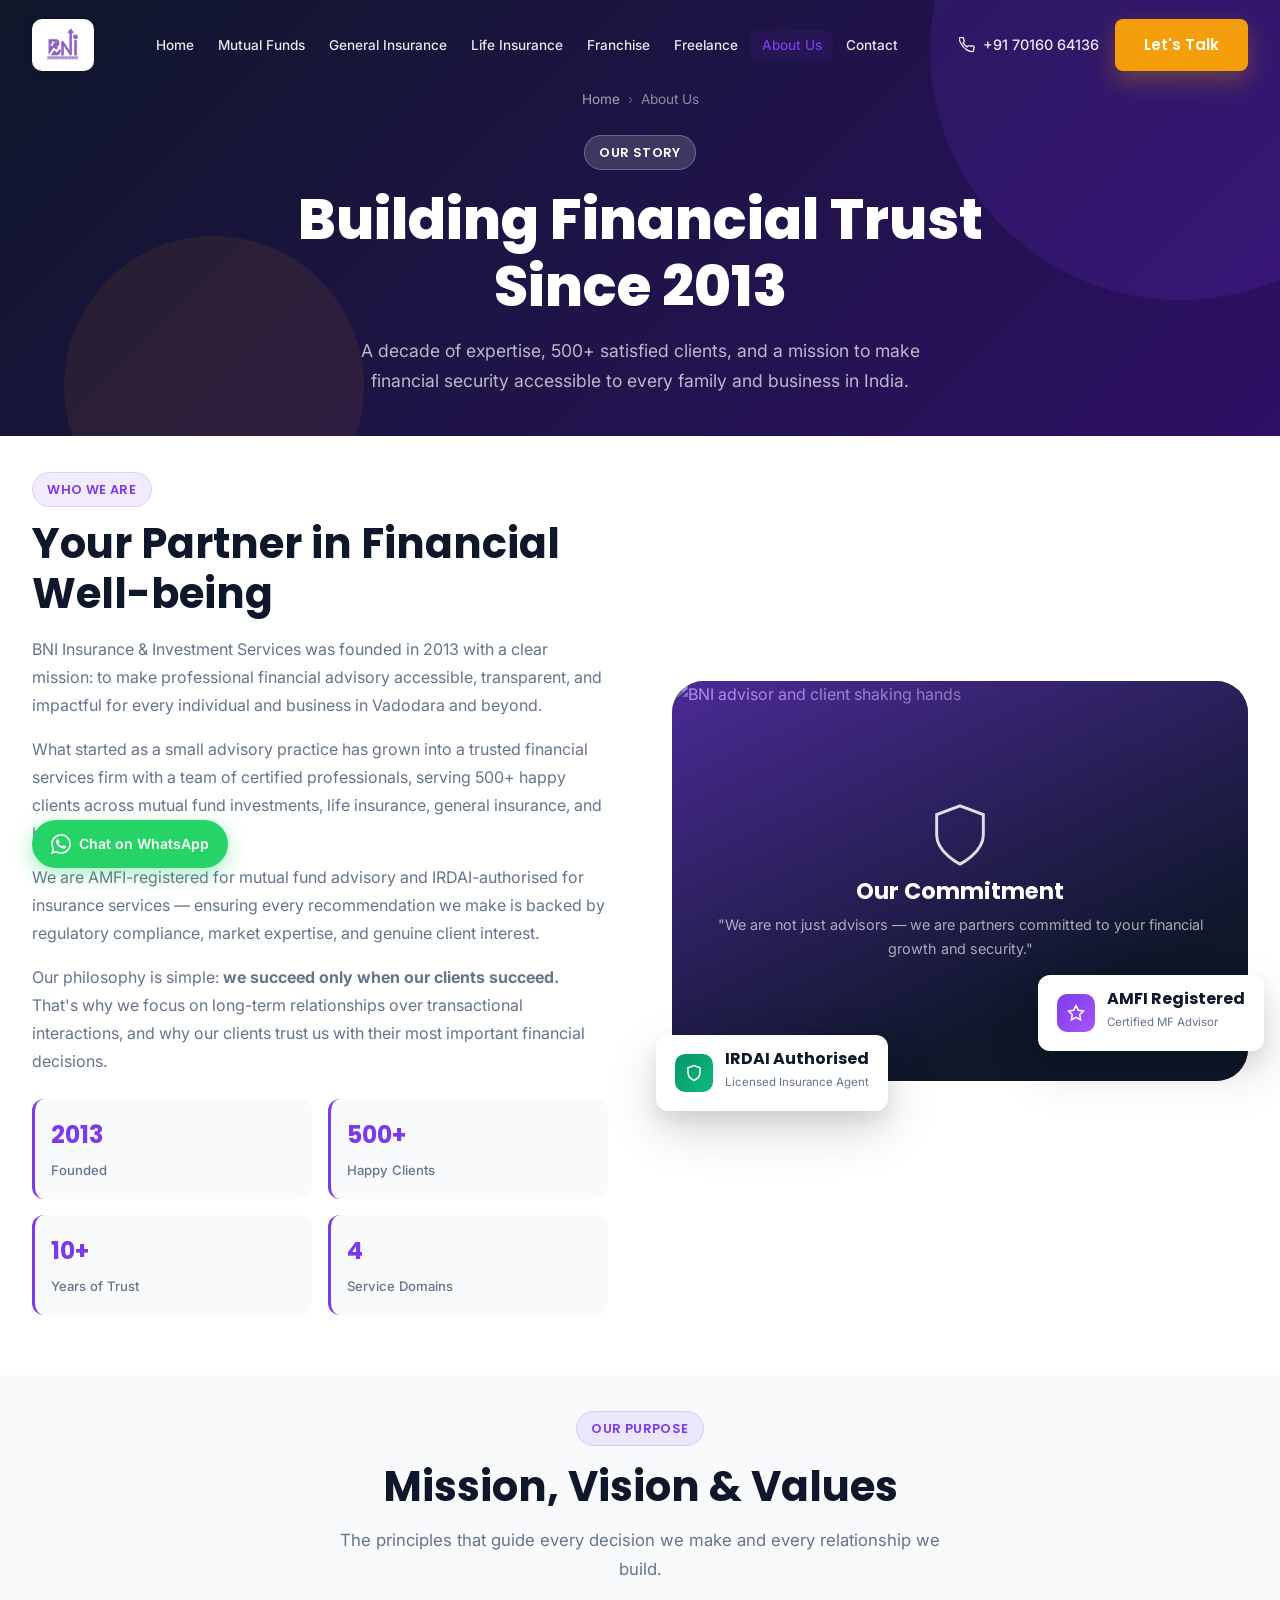
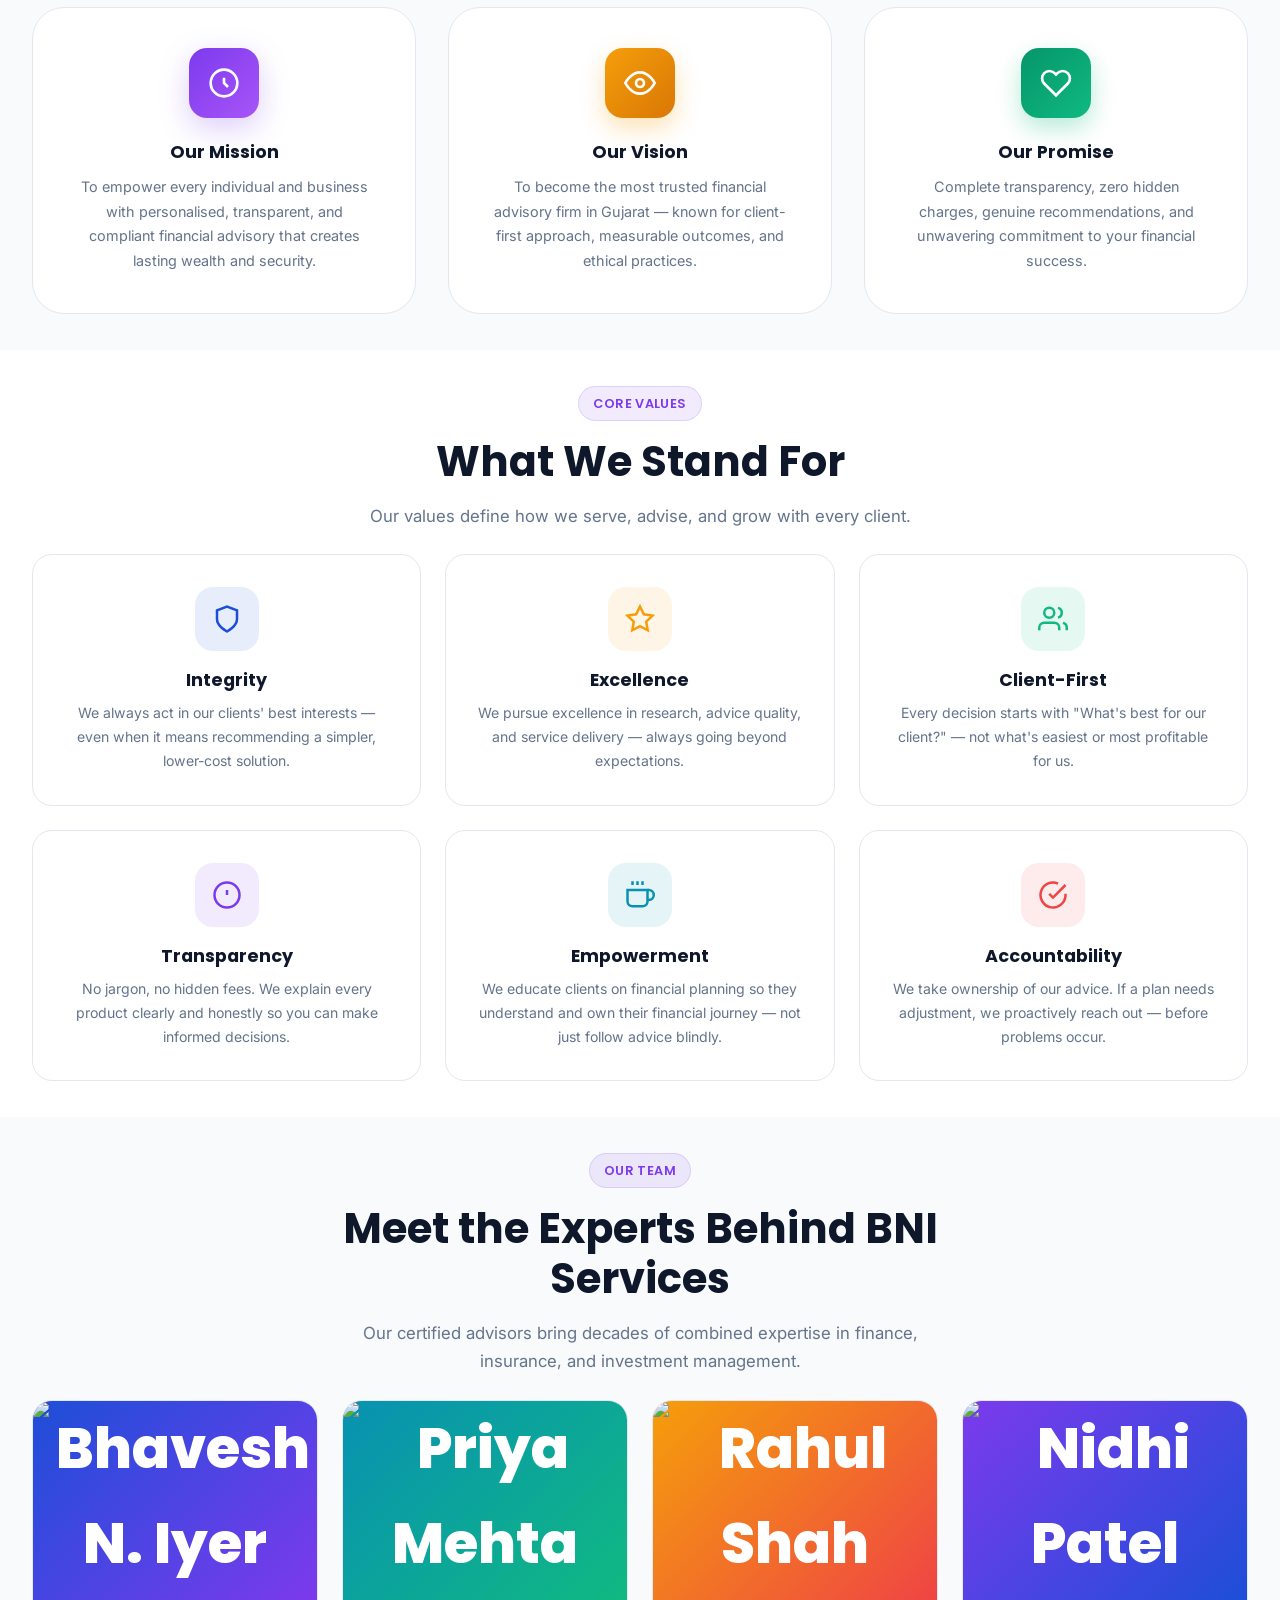
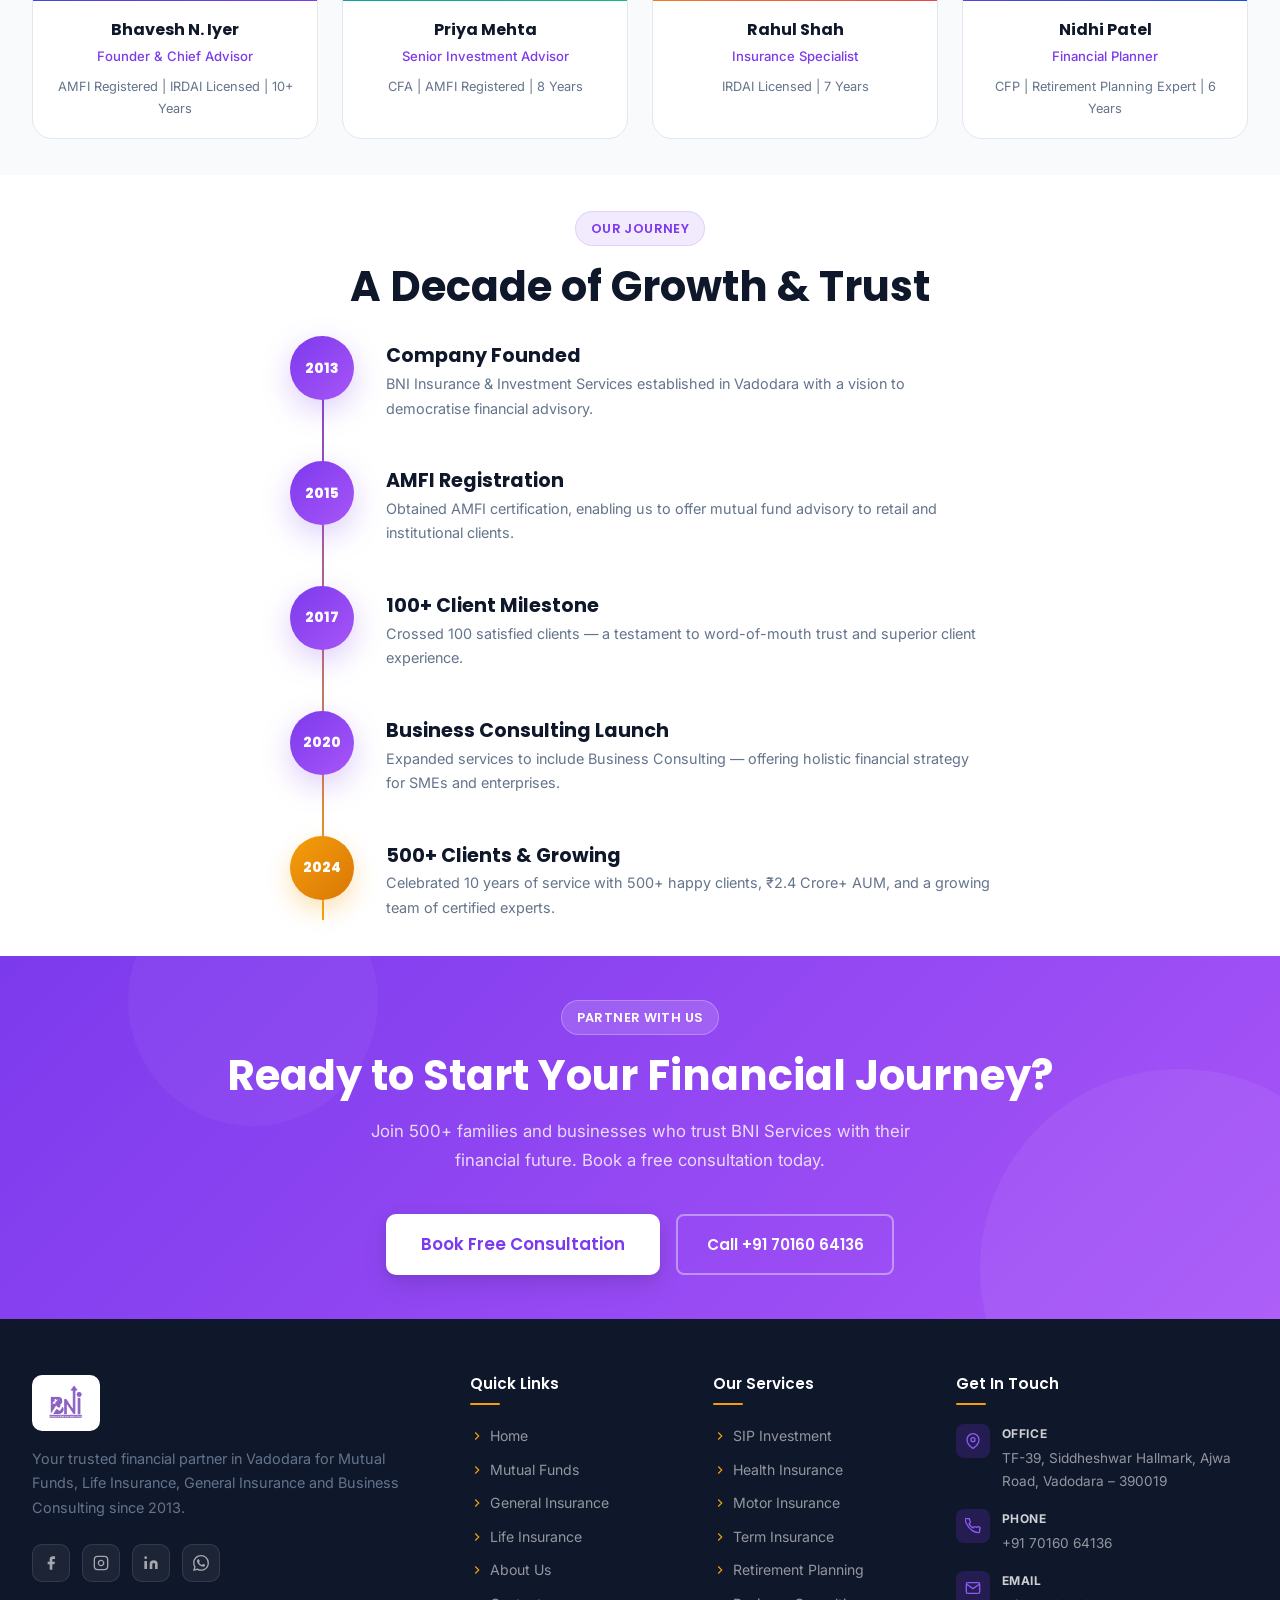
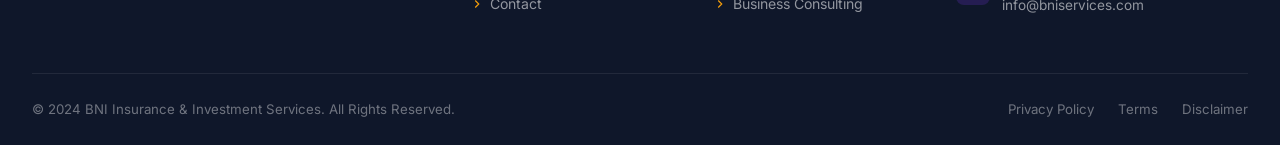
==== commit cef38a4a: "Redesign with purple theme, real logo, 1500px layout, and new pages - Replace blue color scheme with" ====
--- a/about.html
+++ b/about.html
@@ -22,14 +22,15 @@
   <div class="container">
     <div class="nav-inner">
       <a href="index.html" class="nav-logo">
-        <div class="nav-logo-icon">BNI</div>
-        <div class="nav-logo-text"><span>BNI Services</span><span>Insurance &amp; Investment</span></div>
+        <img src="assets/bni-logo.png" alt="BNI Services" class="nav-logo-img" />
       </a>
       <ul class="nav-links">
         <li><a href="index.html">Home</a></li>
         <li><a href="mutual-fund.html">Mutual Funds</a></li>
         <li><a href="general-insurance.html">General Insurance</a></li>
         <li><a href="life-insurance.html">Life Insurance</a></li>
+        <li><a href="franchise.html">Franchise</a></li>
+        <li><a href="freelance.html">Freelance</a></li>
         <li><a href="about.html" class="active">About Us</a></li>
         <li><a href="contact.html">Contact</a></li>
       </ul>
@@ -49,6 +50,8 @@
   <a href="mutual-fund.html">📈 Mutual Funds</a>
   <a href="general-insurance.html">🛡️ General Insurance</a>
   <a href="life-insurance.html">❤️ Life Insurance</a>
+  <a href="franchise.html">🏢 Franchise</a>
+  <a href="freelance.html">💼 Freelance</a>
   <a href="about.html">ℹ️ About Us</a>
   <a href="contact.html">📞 Contact</a>
   <a href="contact.html" class="btn btn-primary">Let's Talk</a>
@@ -339,10 +342,7 @@
   <div class="container">
     <div class="footer-grid">
       <div class="footer-brand">
-        <a href="index.html" class="nav-logo" style="margin-bottom:1rem;">
-          <div class="nav-logo-icon">BNI</div>
-          <div class="nav-logo-text"><span style="color:white">BNI Services</span><span>Insurance &amp; Investment</span></div>
-        </a>
+        <img src="assets/bni-logo.png" alt="BNI Services" class="footer-logo-img" />
         <p>Your trusted financial partner in Vadodara for Mutual Funds, Life Insurance, General Insurance and Business Consulting since 2013.</p>
         <div class="footer-social">
           <a href="#" class="social-link"><svg viewBox="0 0 24 24" fill="currentColor"><path d="M18 2h-3a5 5 0 00-5 5v3H7v4h3v8h4v-8h3l1-4h-4V7a1 1 0 011-1h3z"/></svg></a>
--- a/css/style.css
+++ b/css/style.css
@@ -7,9 +7,9 @@
 
 /* --- CSS Custom Properties --- */
 :root {
-  --primary: #1d4ed8;
-  --primary-dark: #1e3a8a;
-  --primary-light: #3b82f6;
+  --primary: #7c3aed;
+  --primary-dark: #6d28d9;
+  --primary-light: #8b5cf6;
   --accent: #f59e0b;
   --accent-dark: #d97706;
   --secondary: #0891b2;
@@ -22,14 +22,14 @@
   --bg: #f8fafc;
   --white: #ffffff;
   --success: #10b981;
-  --gradient-primary: linear-gradient(135deg, #1d4ed8 0%, #7c3aed 100%);
-  --gradient-dark: linear-gradient(135deg, #0f172a 0%, #1e3a8a 100%);
+  --gradient-primary: linear-gradient(135deg, #7c3aed 0%, #a855f7 100%);
+  --gradient-dark: linear-gradient(135deg, #0f172a 0%, #2e1065 100%);
   --gradient-accent: linear-gradient(135deg, #f59e0b 0%, #ef4444 100%);
   --shadow-sm: 0 1px 3px rgba(0,0,0,0.08), 0 1px 2px rgba(0,0,0,0.06);
   --shadow-md: 0 4px 6px rgba(0,0,0,0.07), 0 2px 4px rgba(0,0,0,0.06);
   --shadow-lg: 0 10px 25px rgba(0,0,0,0.1), 0 4px 10px rgba(0,0,0,0.06);
   --shadow-xl: 0 20px 50px rgba(0,0,0,0.15), 0 10px 20px rgba(0,0,0,0.08);
-  --shadow-blue: 0 10px 30px rgba(29, 78, 216, 0.25);
+  --shadow-blue: 0 10px 30px rgba(124, 58, 237, 0.25);
   --radius-sm: 6px;
   --radius: 12px;
   --radius-lg: 20px;
@@ -83,17 +83,17 @@
 
 /* --- Utility Classes --- */
 .container {
-  max-width: 1200px;
+  max-width: 1500px;
   margin: 0 auto;
-  padding: 0 1.5rem;
+  padding: 0 2rem;
 }
 
 .section {
-  padding: 3.25rem 0;
+  padding: 2.25rem 0;
 }
 
 .section-sm {
-  padding: 2.5rem 0;
+  padding: 1.75rem 0;
 }
 
 .text-center { text-align: center; }
@@ -106,7 +106,7 @@
   align-items: center;
   gap: 0.4rem;
   padding: 0.35rem 0.9rem;
-  background: rgba(29, 78, 216, 0.1);
+  background: rgba(124, 58, 237, 0.1);
   color: var(--primary);
   border-radius: 50px;
   font-size: 0.8rem;
@@ -115,7 +115,7 @@
   letter-spacing: 0.03em;
   text-transform: uppercase;
   margin-bottom: 1rem;
-  border: 1px solid rgba(29, 78, 216, 0.15);
+  border: 1px solid rgba(124, 58, 237, 0.15);
 }
 
 .badge-accent {
@@ -132,7 +132,7 @@
 
 .section-header {
   max-width: 640px;
-  margin: 0 auto 2.25rem;
+  margin: 0 auto 1.5rem;
   text-align: center;
 }
 
@@ -165,7 +165,7 @@
 
 .btn-primary:hover {
   transform: translateY(-2px);
-  box-shadow: 0 15px 35px rgba(29, 78, 216, 0.4);
+  box-shadow: 0 15px 35px rgba(124, 58, 237, 0.4);
 }
 
 .btn-outline {
@@ -242,63 +242,36 @@
 .nav-logo {
   display: flex;
   align-items: center;
-  gap: 0.75rem;
   text-decoration: none;
-}
-
-.nav-logo-icon {
-  width: 44px;
-  height: 44px;
-  background: var(--gradient-primary);
+  flex-shrink: 0;
+}
+
+.nav-logo-img {
+  height: 52px;
+  width: auto;
+  display: block;
+  background: var(--white);
+  padding: 5px 10px;
   border-radius: 10px;
-  display: flex;
-  align-items: center;
-  justify-content: center;
-  color: white;
-  font-size: 1.3rem;
-  font-weight: 800;
-  font-family: var(--font-heading);
-  flex-shrink: 0;
-  box-shadow: var(--shadow-blue);
-}
-
-.nav-logo-text {
-  display: flex;
-  flex-direction: column;
-  line-height: 1.2;
-}
-
-.nav-logo-text span:first-child {
-  font-family: var(--font-heading);
-  font-weight: 800;
-  font-size: 1.25rem;
-  color: var(--dark);
+  box-shadow: 0 2px 10px rgba(0,0,0,0.15);
   transition: var(--transition);
-  white-space: nowrap;
-}
-
-.navbar:not(.scrolled) .nav-logo-text span:first-child {
-  color: var(--white);
-}
-
-.nav-logo-text span:last-child {
-  font-size: 0.7rem;
-  color: var(--accent);
-  font-weight: 600;
-  text-transform: uppercase;
-  letter-spacing: 0.05em;
+}
+
+.nav-logo-img:hover {
+  box-shadow: 0 4px 16px rgba(124, 58, 237, 0.25);
+  transform: translateY(-1px);
 }
 
 .nav-links {
   display: flex;
   align-items: center;
-  gap: 0.25rem;
+  gap: 0.1rem;
 }
 
 .nav-links a {
-  padding: 0.55rem 0.9rem;
+  padding: 0.45rem 0.7rem;
   border-radius: 8px;
-  font-size: 0.9rem;
+  font-size: 0.85rem;
   font-weight: 500;
   color: rgba(255,255,255,0.9);
   transition: var(--transition);
@@ -313,7 +286,7 @@
 .nav-links a:hover,
 .nav-links a.active {
   color: var(--primary);
-  background: rgba(29, 78, 216, 0.08);
+  background: rgba(124, 58, 237, 0.08);
 }
 
 .navbar:not(.scrolled) .nav-links a:hover {
@@ -485,7 +458,7 @@
   width: 700px;
   height: 700px;
   border-radius: 50%;
-  background: radial-gradient(circle, rgba(29,78,216,0.4) 0%, transparent 70%);
+  background: radial-gradient(circle, rgba(124,58,237,0.4) 0%, transparent 70%);
   right: -200px;
   top: -100px;
   animation: pulse-orb 6s ease-in-out infinite;
@@ -506,9 +479,9 @@
   z-index: 2;
   display: grid;
   grid-template-columns: 1fr 1fr;
-  gap: 4rem;
-  align-items: center;
-  padding: 6rem 0 3rem;
+  gap: 3rem;
+  align-items: center;
+  padding: 5rem 0 2.5rem;
 }
 
 .hero-text { }
@@ -547,7 +520,7 @@
 }
 
 .hero-trust {
-  margin-top: 2.5rem;
+  margin-top: 1.5rem;
   display: flex;
   align-items: center;
   gap: 1.5rem;
@@ -603,7 +576,7 @@
   right: 0;
   z-index: 2;
   animation: float-card 5s 1.5s ease-in-out infinite;
-  background: rgba(29,78,216,0.2);
+  background: rgba(124,58,237,0.2);
 }
 
 .hero-card-ter {
@@ -691,7 +664,7 @@
   margin: -2rem auto 0;
   position: relative;
   z-index: 10;
-  max-width: 1000px;
+  max-width: 1300px;
 }
 
 .stats-grid {
@@ -700,7 +673,7 @@
 }
 
 .stat-item {
-  padding: 2rem 1.5rem;
+  padding: 1.4rem 1.25rem;
   text-align: center;
   position: relative;
   transition: var(--transition);
@@ -725,7 +698,7 @@
   width: 48px;
   height: 48px;
   border-radius: 12px;
-  background: rgba(29, 78, 216, 0.08);
+  background: rgba(124, 58, 237, 0.08);
   display: flex;
   align-items: center;
   justify-content: center;
@@ -852,7 +825,7 @@
 .service-card:hover .service-link { color: var(--accent); }
 
 /* Service icon colors */
-.icon-blue { background: rgba(29, 78, 216, 0.1); }
+.icon-blue { background: rgba(124, 58, 237, 0.1); }
 .icon-blue svg { color: var(--primary); }
 .icon-green { background: rgba(16, 185, 129, 0.1); }
 .icon-green svg { color: var(--success); }
@@ -977,7 +950,7 @@
   width: 46px;
   height: 46px;
   border-radius: 12px;
-  background: rgba(29, 78, 216, 0.1);
+  background: rgba(124, 58, 237, 0.1);
   display: flex;
   align-items: center;
   justify-content: center;
@@ -1143,7 +1116,7 @@
   width: 300px;
   height: 300px;
   border-radius: 50%;
-  background: rgba(29, 78, 216, 0.3);
+  background: rgba(124, 58, 237, 0.3);
   top: -80px;
   right: -80px;
 }
@@ -1209,7 +1182,7 @@
   width: 500px;
   height: 500px;
   border-radius: 50%;
-  background: rgba(29, 78, 216, 0.15);
+  background: rgba(124, 58, 237, 0.15);
   top: -200px;
   right: -150px;
 }
@@ -1355,7 +1328,7 @@
   background: var(--gradient-primary);
   position: relative;
   overflow: hidden;
-  padding: 3.5rem 0;
+  padding: 2.75rem 0;
 }
 
 .cta-section::before {
@@ -1495,10 +1468,20 @@
   margin-bottom: 2.5rem;
 }
 
+.footer-logo-img {
+  height: 56px;
+  width: auto;
+  background: var(--white);
+  padding: 6px 12px;
+  border-radius: 10px;
+  margin-bottom: 1rem;
+  display: block;
+}
+
 .footer-brand p {
   font-size: 0.9rem;
   line-height: 1.7;
-  margin: 1.2rem 0 1.5rem;
+  margin: 0 0 1.5rem;
 }
 
 .footer-social {
@@ -1581,7 +1564,7 @@
   width: 34px;
   height: 34px;
   border-radius: 8px;
-  background: rgba(29, 78, 216, 0.2);
+  background: rgba(124, 58, 237, 0.2);
   display: flex;
   align-items: center;
   justify-content: center;
@@ -1628,7 +1611,7 @@
    ============================== */
 .page-hero {
   background: var(--gradient-dark);
-  padding: 7rem 0 3.5rem;
+  padding: 5.5rem 0 2.5rem;
   position: relative;
   overflow: hidden;
   text-align: center;
@@ -1640,7 +1623,7 @@
   width: 500px;
   height: 500px;
   border-radius: 50%;
-  background: rgba(29, 78, 216, 0.15);
+  background: rgba(124, 58, 237, 0.15);
   top: -200px;
   right: -150px;
 }
@@ -1720,7 +1703,7 @@
   width: 38px;
   height: 38px;
   border-radius: 10px;
-  background: rgba(29, 78, 216, 0.1);
+  background: rgba(124, 58, 237, 0.1);
   display: flex;
   align-items: center;
   justify-content: center;
@@ -1796,7 +1779,7 @@
   width: 36px;
   height: 36px;
   border-radius: 9px;
-  background: rgba(29, 78, 216, 0.1);
+  background: rgba(124, 58, 237, 0.1);
   display: flex;
   align-items: center;
   justify-content: center;
@@ -1866,7 +1849,7 @@
   top: 52px;
   width: 2px;
   height: calc(100% - 20px);
-  background: linear-gradient(to bottom, var(--primary), rgba(29,78,216,0.1));
+  background: linear-gradient(to bottom, var(--primary), rgba(124,58,237,0.1));
 }
 
 .step-num {
@@ -2013,8 +1996,8 @@
   width: 48px;
   height: 48px;
   border-radius: 14px;
-  background: rgba(29, 78, 216, 0.3);
-  border: 1px solid rgba(29, 78, 216, 0.4);
+  background: rgba(124, 58, 237, 0.3);
+  border: 1px solid rgba(124, 58, 237, 0.4);
   display: flex;
   align-items: center;
   justify-content: center;
@@ -2099,7 +2082,7 @@
 .form-group textarea:focus {
   border-color: var(--primary);
   background: white;
-  box-shadow: 0 0 0 3px rgba(29, 78, 216, 0.08);
+  box-shadow: 0 0 0 3px rgba(124, 58, 237, 0.08);
 }
 
 .form-group textarea { resize: vertical; min-height: 120px; }
@@ -2126,7 +2109,7 @@
 .form-success p { color: var(--gray); font-size: 0.9rem; }
 
 .map-section {
-  padding: 0 0 5rem;
+  padding: 0 0 2rem;
 }
 
 .map-wrap {
@@ -2173,7 +2156,7 @@
 .about-main-card .amc-scrim {
   position: absolute;
   inset: 0;
-  background: linear-gradient(155deg, rgba(29,78,216,0.55) 0%, rgba(15,23,42,0.88) 75%);
+  background: linear-gradient(155deg, rgba(124,58,237,0.55) 0%, rgba(15,23,42,0.88) 75%);
   z-index: 1;
 }
 .about-main-card.photo::after { display: none; }
@@ -2323,7 +2306,7 @@
   h1 { font-size: 2rem; }
   h2 { font-size: 1.6rem; }
 
-  .section { padding: 2.5rem 0; }
+  .section { padding: 1.75rem 0; }
 
   .services-grid { grid-template-columns: 1fr 1fr; gap: 1rem; }
 
@@ -2385,7 +2368,7 @@
 
 .back-to-top:hover {
   transform: translateY(-3px);
-  box-shadow: 0 15px 35px rgba(29, 78, 216, 0.45);
+  box-shadow: 0 15px 35px rgba(124, 58, 237, 0.45);
 }
 
 .back-to-top svg { width: 20px; height: 20px; }
@@ -2428,7 +2411,7 @@
 
 /* Selection color */
 ::selection {
-  background: rgba(29, 78, 216, 0.2);
+  background: rgba(124, 58, 237, 0.2);
   color: var(--primary-dark);
 }
 
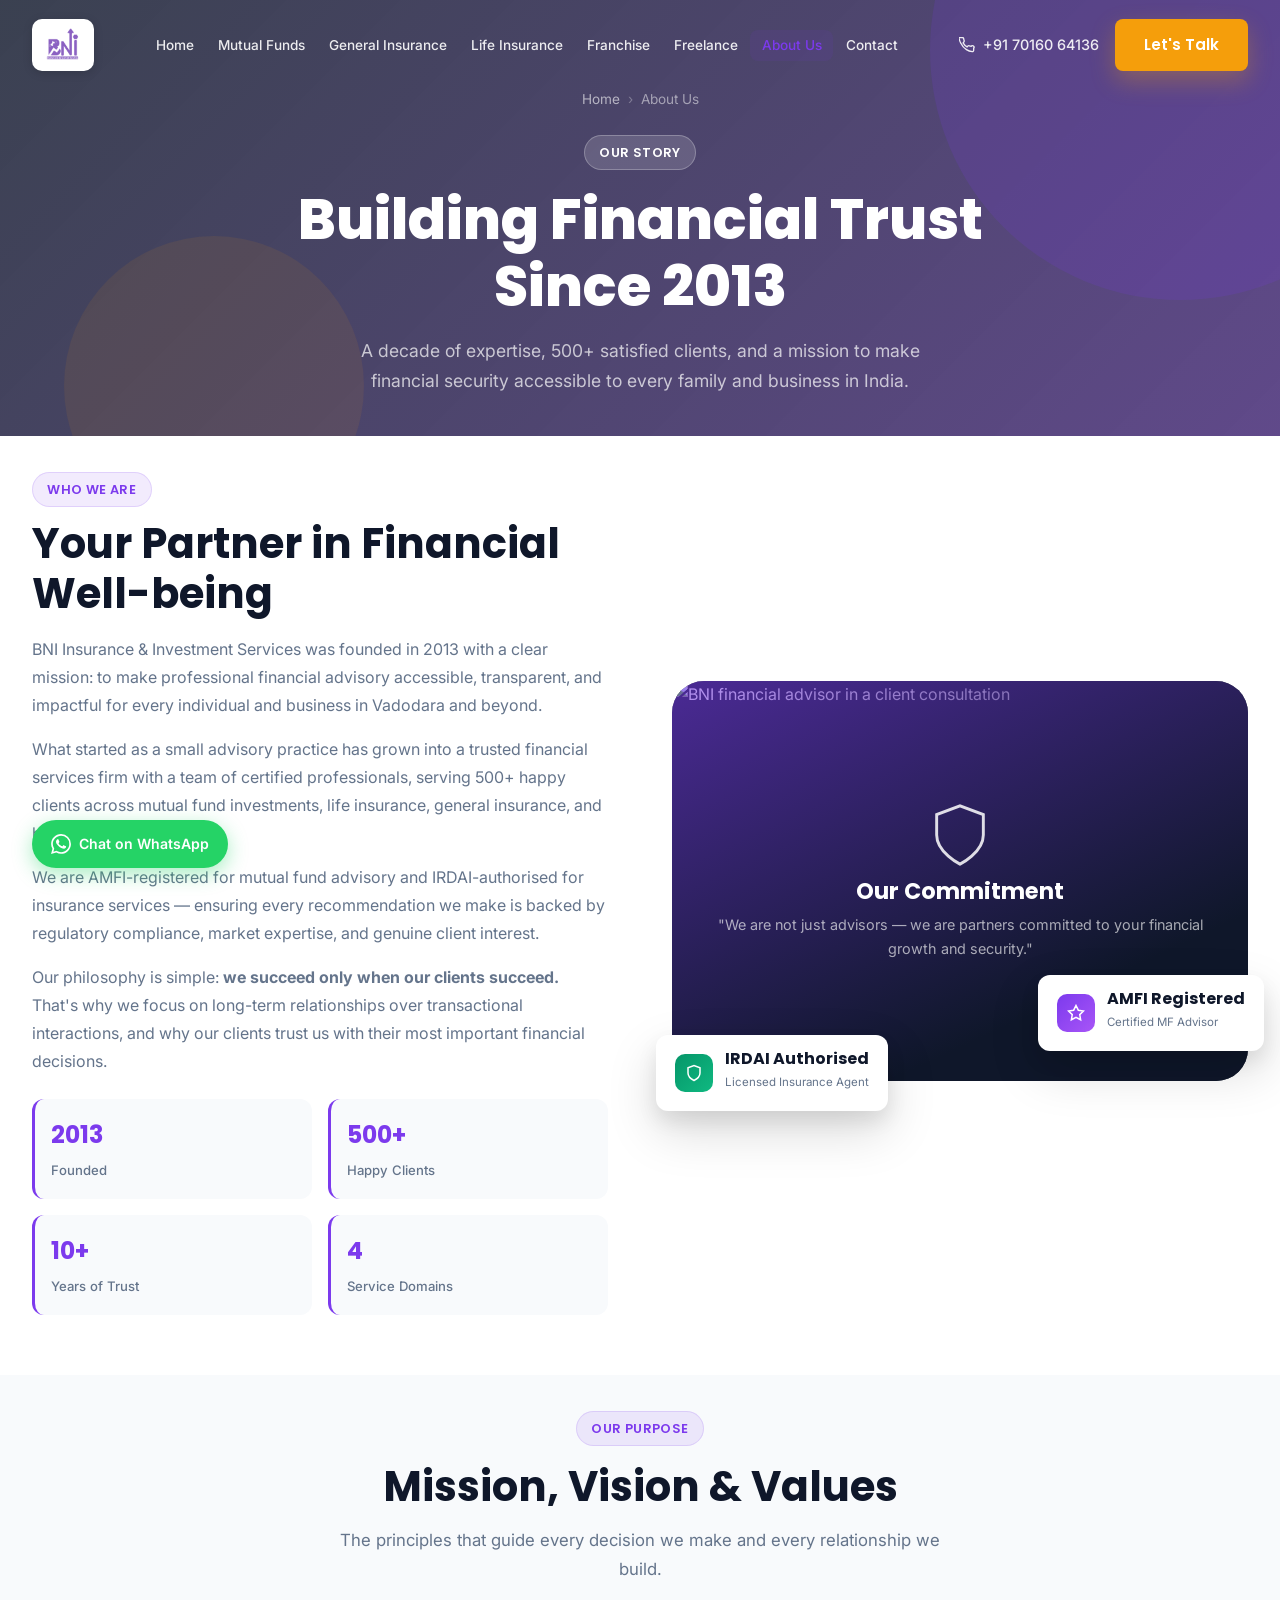
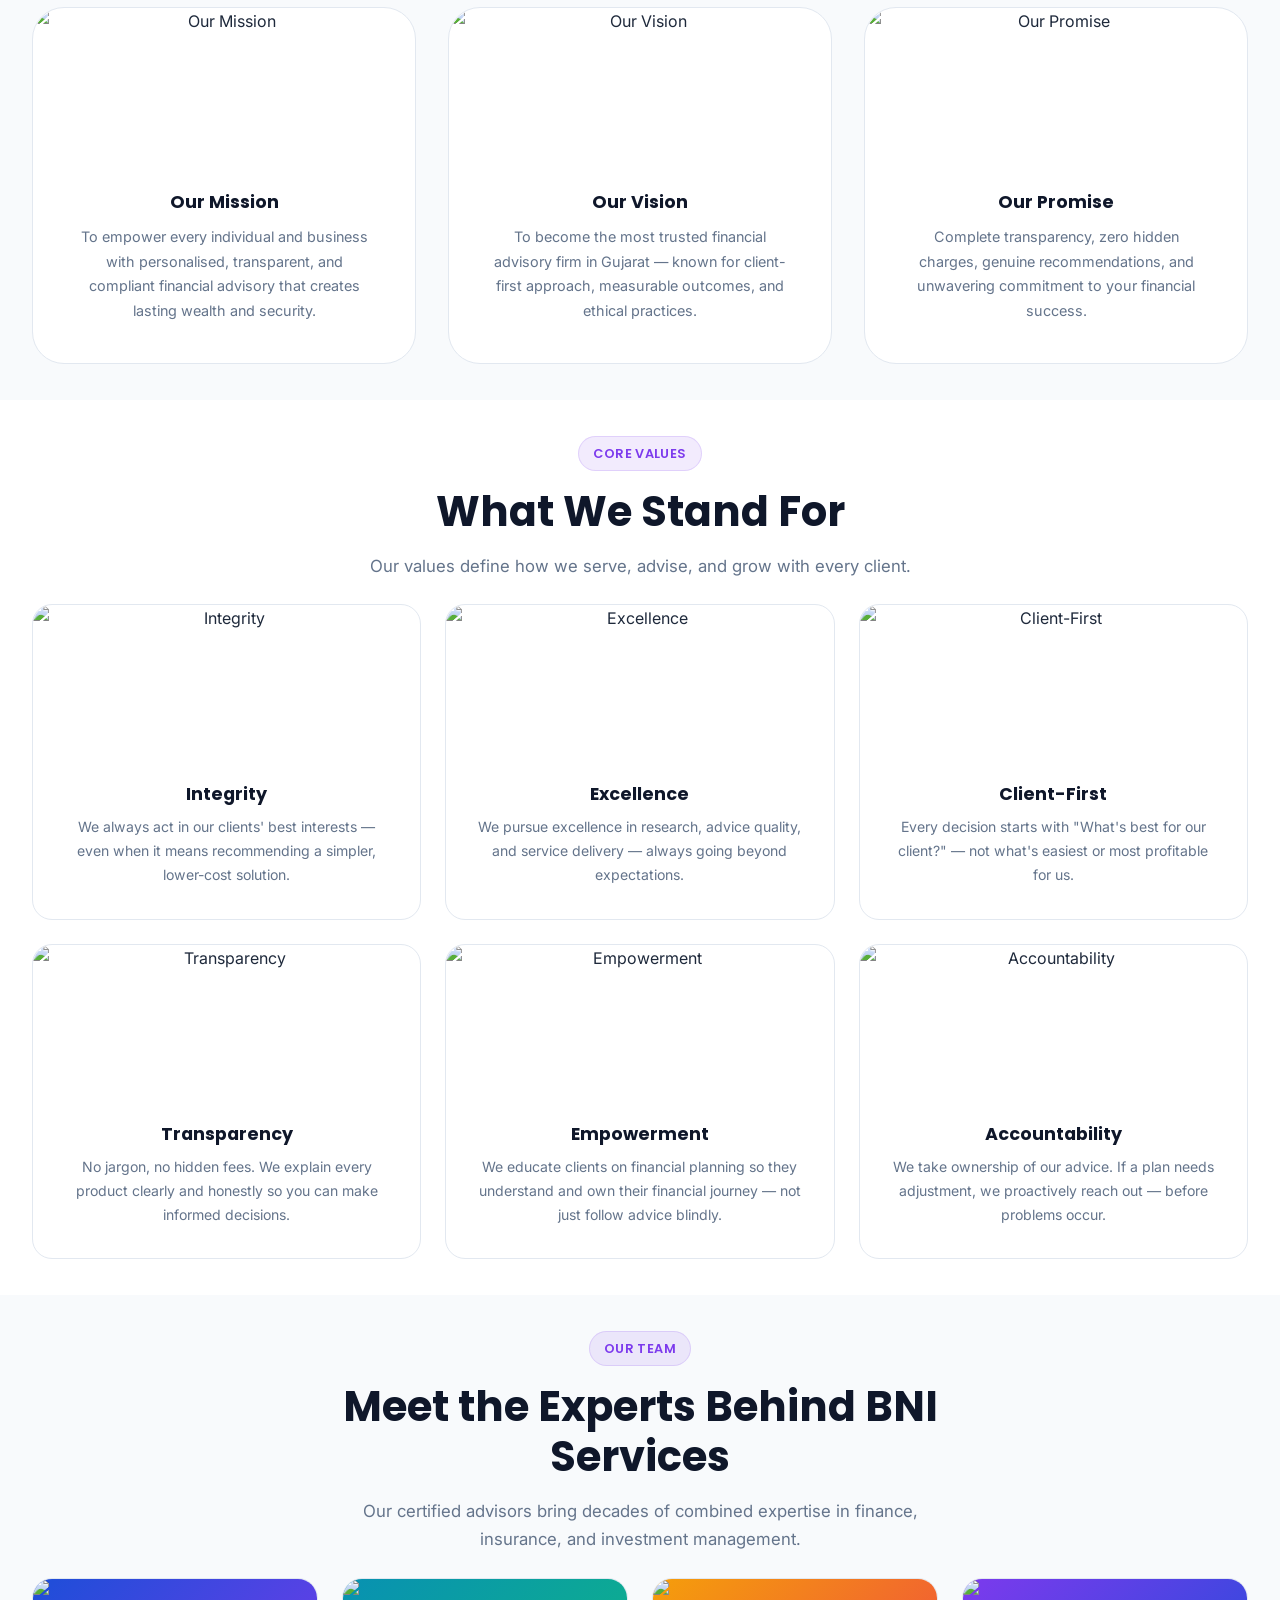
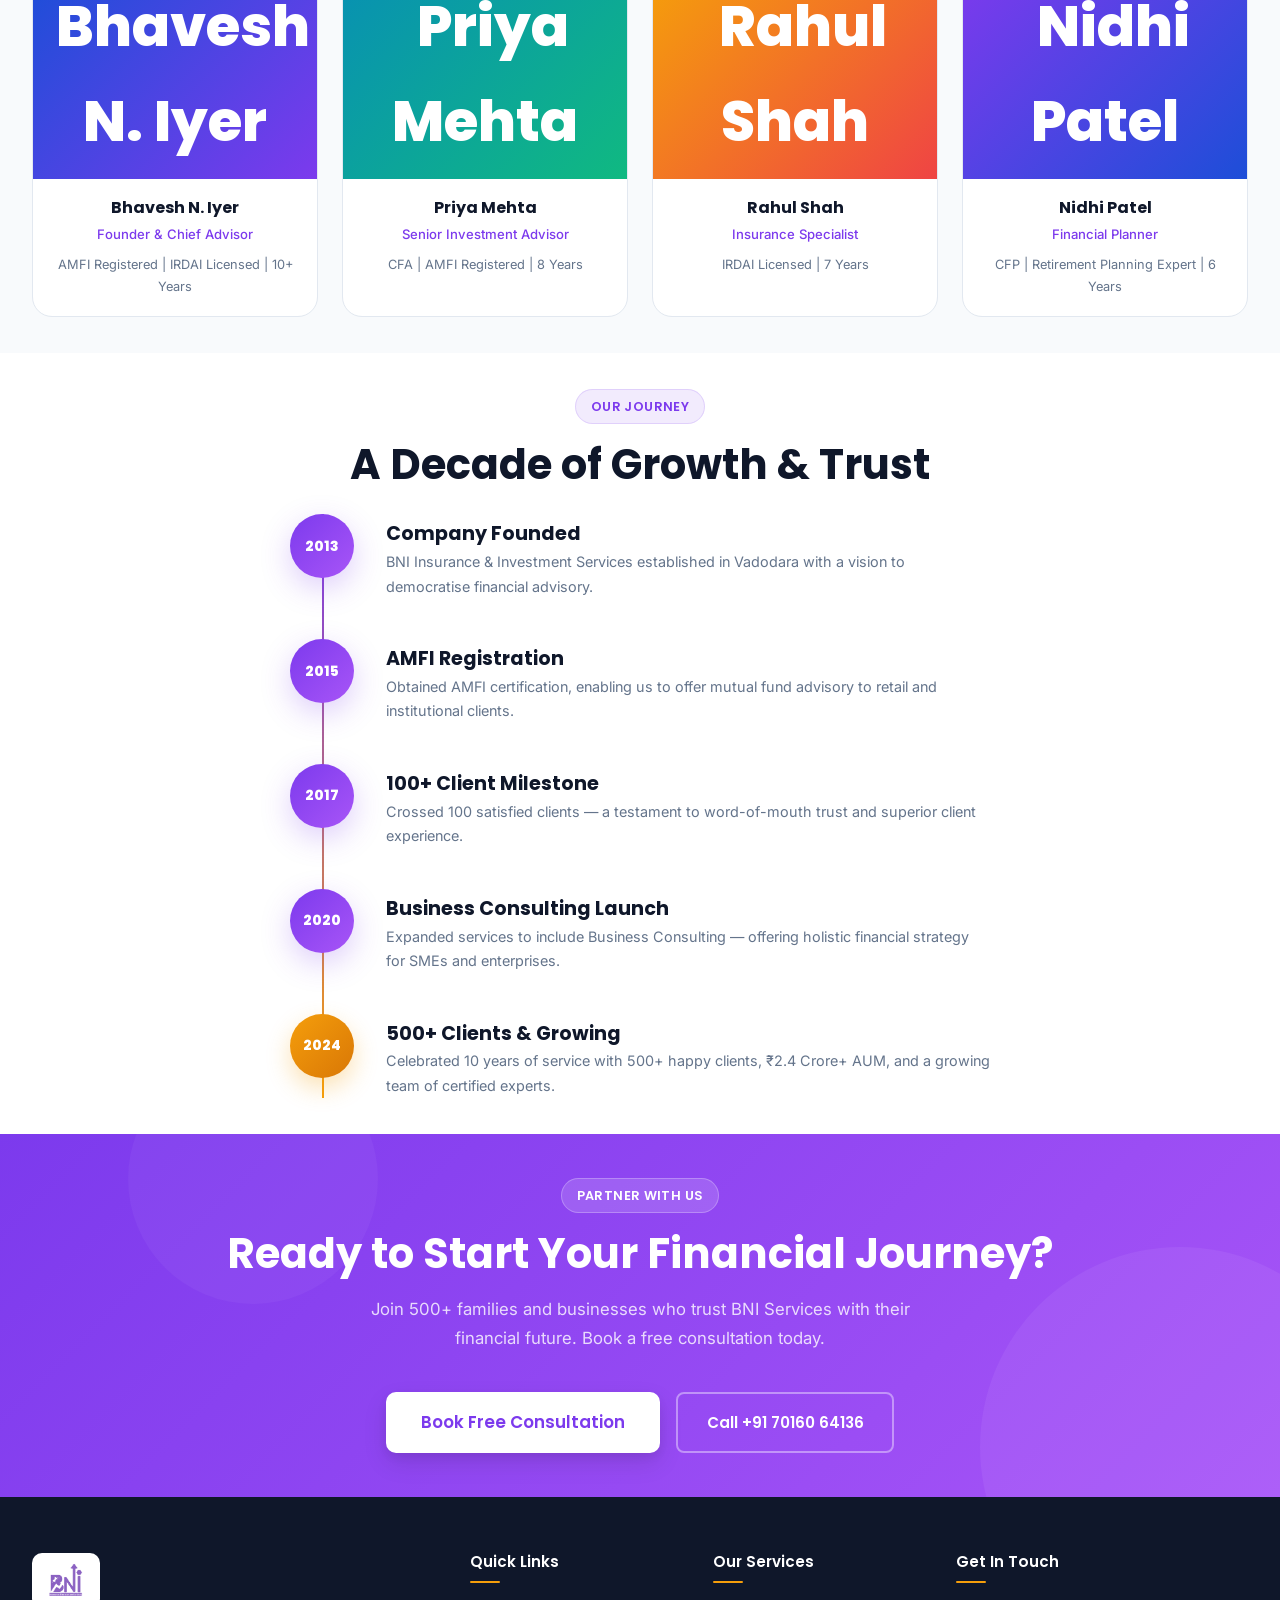
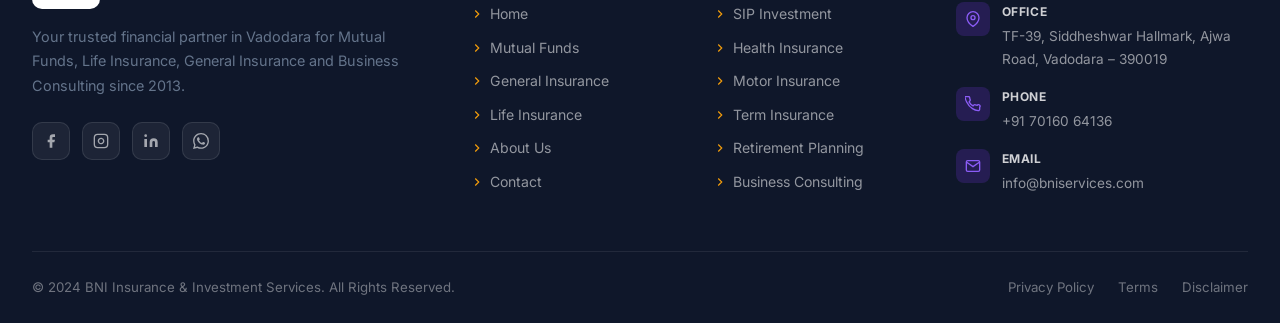
==== commit d2f7edd5: "Replace all icon squares with real images across site - Replace service card icons with banner photo" ====
--- a/about.html
+++ b/about.html
@@ -1,4 +1,4 @@
-﻿<!DOCTYPE html>
+<!DOCTYPE html>
 <html lang="en">
 <head>
   <meta charset="UTF-8" />
@@ -58,7 +58,7 @@
 </div>
 
 <!-- PAGE HERO -->
-<section class="page-hero">
+<section class="page-hero" style="background: linear-gradient(135deg, rgba(15,23,42,0.82) 0%, rgba(46,16,101,0.76) 100%), url('https://images.unsplash.com/photo-1522202176988-66273c2fd55f?auto=format&fit=crop&w=1600&q=60') center/cover no-repeat;">
   <div class="container">
     <div class="page-hero-content">
       <nav class="breadcrumb">
@@ -108,7 +108,7 @@
       <div class="about-visual reveal-right">
         <div class="about-card-stack">
           <div class="about-main-card photo">
-            <img class="amc-img" src="https://images.unsplash.com/photo-1521791136064-7986c2920216?auto=format&fit=crop&w=900&q=80" alt="BNI advisor and client shaking hands" loading="lazy" />
+            <img class="amc-img" src="https://images.unsplash.com/photo-1573497019236-17f8177b81e8?auto=format&fit=crop&w=900&q=80" alt="BNI financial advisor in a client consultation" loading="lazy" />
             <div class="amc-scrim"></div>
             <div class="about-main-card-content">
               <svg width="70" height="70" viewBox="0 0 24 24" fill="none" stroke="rgba(255,255,255,0.85)" stroke-width="1"><path d="M12 22s8-4 8-10V5l-8-3-8 3v7c0 6 8 10 8 10z"/></svg>
@@ -140,25 +140,25 @@
     </div>
 
     <div class="grid-3">
-      <div style="background:var(--white);border-radius:var(--radius-xl);padding:2.5rem;border:1px solid var(--border);text-align:center;transition:var(--transition-slow);" class="reveal reveal-delay-1 how-step">
-        <div style="width:70px;height:70px;border-radius:18px;background:var(--gradient-primary);display:flex;align-items:center;justify-content:center;margin:0 auto 1.5rem;box-shadow:var(--shadow-blue);">
-          <svg width="32" height="32" viewBox="0 0 24 24" fill="none" stroke="white" stroke-width="2"><circle cx="12" cy="12" r="10"/><path d="M12 8v4l3 3"/></svg>
+      <div style="background:var(--white);border-radius:var(--radius-xl);padding:2.5rem;border:1px solid var(--border);text-align:center;transition:var(--transition-slow);overflow:hidden;" class="reveal reveal-delay-1 how-step">
+        <div style="height:160px;margin:-2.5rem -2.5rem 1.5rem;overflow:hidden;border-radius:var(--radius-xl) var(--radius-xl) 0 0;">
+          <img src="https://images.unsplash.com/photo-1522202176988-66273c2fd55f?auto=format&fit=crop&w=600&q=70" alt="Our Mission" loading="lazy" style="width:100%;height:100%;object-fit:cover;display:block;" />
         </div>
         <h3 style="margin-bottom:0.75rem;">Our Mission</h3>
         <p>To empower every individual and business with personalised, transparent, and compliant financial advisory that creates lasting wealth and security.</p>
       </div>
 
-      <div style="background:var(--white);border-radius:var(--radius-xl);padding:2.5rem;border:1px solid var(--border);text-align:center;transition:var(--transition-slow);" class="reveal reveal-delay-2 how-step">
-        <div style="width:70px;height:70px;border-radius:18px;background:linear-gradient(135deg,#f59e0b,#d97706);display:flex;align-items:center;justify-content:center;margin:0 auto 1.5rem;box-shadow:0 10px 25px rgba(245,158,11,0.3);">
-          <svg width="32" height="32" viewBox="0 0 24 24" fill="none" stroke="white" stroke-width="2"><path d="M1 12s4-8 11-8 11 8 11 8-4 8-11 8-11-8-11-8z"/><circle cx="12" cy="12" r="3"/></svg>
+      <div style="background:var(--white);border-radius:var(--radius-xl);padding:2.5rem;border:1px solid var(--border);text-align:center;transition:var(--transition-slow);overflow:hidden;" class="reveal reveal-delay-2 how-step">
+        <div style="height:160px;margin:-2.5rem -2.5rem 1.5rem;overflow:hidden;border-radius:var(--radius-xl) var(--radius-xl) 0 0;">
+          <img src="https://images.unsplash.com/photo-1542744173-8e7e53415bb0?auto=format&fit=crop&w=600&q=70" alt="Our Vision" loading="lazy" style="width:100%;height:100%;object-fit:cover;display:block;" />
         </div>
         <h3 style="margin-bottom:0.75rem;">Our Vision</h3>
         <p>To become the most trusted financial advisory firm in Gujarat — known for client-first approach, measurable outcomes, and ethical practices.</p>
       </div>
 
-      <div style="background:var(--white);border-radius:var(--radius-xl);padding:2.5rem;border:1px solid var(--border);text-align:center;transition:var(--transition-slow);" class="reveal reveal-delay-3 how-step">
-        <div style="width:70px;height:70px;border-radius:18px;background:linear-gradient(135deg,#059669,#10b981);display:flex;align-items:center;justify-content:center;margin:0 auto 1.5rem;box-shadow:0 10px 25px rgba(16,185,129,0.3);">
-          <svg width="32" height="32" viewBox="0 0 24 24" fill="none" stroke="white" stroke-width="2"><path d="M20.84 4.61a5.5 5.5 0 00-7.78 0L12 5.67l-1.06-1.06a5.5 5.5 0 00-7.78 7.78l1.06 1.06L12 21.23l7.78-7.78 1.06-1.06a5.5 5.5 0 000-7.78z"/></svg>
+      <div style="background:var(--white);border-radius:var(--radius-xl);padding:2.5rem;border:1px solid var(--border);text-align:center;transition:var(--transition-slow);overflow:hidden;" class="reveal reveal-delay-3 how-step">
+        <div style="height:160px;margin:-2.5rem -2.5rem 1.5rem;overflow:hidden;border-radius:var(--radius-xl) var(--radius-xl) 0 0;">
+          <img src="https://images.unsplash.com/photo-1521791136064-7986c2920216?auto=format&fit=crop&w=600&q=70" alt="Our Promise" loading="lazy" style="width:100%;height:100%;object-fit:cover;display:block;" />
         </div>
         <h3 style="margin-bottom:0.75rem;">Our Promise</h3>
         <p>Complete transparency, zero hidden charges, genuine recommendations, and unwavering commitment to your financial success.</p>
@@ -178,43 +178,43 @@
 
     <div class="values-grid">
       <div class="value-card reveal reveal-delay-1">
-        <div class="value-icon" style="background:rgba(29,78,216,0.1)">
-          <svg viewBox="0 0 24 24" fill="none" stroke="#1d4ed8" stroke-width="2"><path d="M12 22s8-4 8-10V5l-8-3-8 3v7c0 6 8 10 8 10z"/></svg>
+        <div class="value-card-img">
+          <img src="https://images.unsplash.com/photo-1521791136064-7986c2920216?auto=format&fit=crop&w=600&q=70" alt="Integrity" loading="lazy" />
         </div>
         <h3>Integrity</h3>
         <p>We always act in our clients' best interests — even when it means recommending a simpler, lower-cost solution.</p>
       </div>
       <div class="value-card reveal reveal-delay-2">
-        <div class="value-icon" style="background:rgba(245,158,11,0.1)">
-          <svg viewBox="0 0 24 24" fill="none" stroke="#f59e0b" stroke-width="2"><polygon points="12 2 15.09 8.26 22 9.27 17 14.14 18.18 21.02 12 17.77 5.82 21.02 7 14.14 2 9.27 8.91 8.26 12 2"/></svg>
+        <div class="value-card-img">
+          <img src="https://images.unsplash.com/photo-1573497019236-17f8177b81e8?auto=format&fit=crop&w=600&q=70" alt="Excellence" loading="lazy" />
         </div>
         <h3>Excellence</h3>
         <p>We pursue excellence in research, advice quality, and service delivery — always going beyond expectations.</p>
       </div>
       <div class="value-card reveal reveal-delay-3">
-        <div class="value-icon" style="background:rgba(16,185,129,0.1)">
-          <svg viewBox="0 0 24 24" fill="none" stroke="#10b981" stroke-width="2"><path d="M17 21v-2a4 4 0 00-4-4H5a4 4 0 00-4 4v2"/><circle cx="9" cy="7" r="4"/><path d="M23 21v-2a4 4 0 00-3-3.87M16 3.13a4 4 0 010 7.75"/></svg>
+        <div class="value-card-img">
+          <img src="https://images.unsplash.com/photo-1556761175-4b46a572b786?auto=format&fit=crop&w=600&q=70" alt="Client-First" loading="lazy" />
         </div>
         <h3>Client-First</h3>
         <p>Every decision starts with "What's best for our client?" — not what's easiest or most profitable for us.</p>
       </div>
       <div class="value-card reveal reveal-delay-1">
-        <div class="value-icon" style="background:rgba(124,58,237,0.1)">
-          <svg viewBox="0 0 24 24" fill="none" stroke="#7c3aed" stroke-width="2"><circle cx="12" cy="12" r="10"/><line x1="12" y1="8" x2="12" y2="12"/><line x1="12" y1="16" x2="12.01" y2="16"/></svg>
+        <div class="value-card-img">
+          <img src="https://images.unsplash.com/photo-1553484771-371a605b060b?auto=format&fit=crop&w=600&q=70" alt="Transparency" loading="lazy" />
         </div>
         <h3>Transparency</h3>
         <p>No jargon, no hidden fees. We explain every product clearly and honestly so you can make informed decisions.</p>
       </div>
       <div class="value-card reveal reveal-delay-2">
-        <div class="value-icon" style="background:rgba(8,145,178,0.1)">
-          <svg viewBox="0 0 24 24" fill="none" stroke="#0891b2" stroke-width="2"><path d="M18 8h1a4 4 0 010 8h-1"/><path d="M2 8h16v9a4 4 0 01-4 4H6a4 4 0 01-4-4V8z"/><line x1="6" y1="1" x2="6" y2="4"/><line x1="10" y1="1" x2="10" y2="4"/><line x1="14" y1="1" x2="14" y2="4"/></svg>
+        <div class="value-card-img">
+          <img src="https://images.unsplash.com/photo-1522202176988-66273c2fd55f?auto=format&fit=crop&w=600&q=70" alt="Empowerment" loading="lazy" />
         </div>
         <h3>Empowerment</h3>
         <p>We educate clients on financial planning so they understand and own their financial journey — not just follow advice blindly.</p>
       </div>
       <div class="value-card reveal reveal-delay-3">
-        <div class="value-icon" style="background:rgba(239,68,68,0.1)">
-          <svg viewBox="0 0 24 24" fill="none" stroke="#ef4444" stroke-width="2"><path d="M22 11.08V12a10 10 0 11-5.93-9.14"/><polyline points="22 4 12 14.01 9 11.01"/></svg>
+        <div class="value-card-img">
+          <img src="https://images.unsplash.com/photo-1542744173-8e7e53415bb0?auto=format&fit=crop&w=600&q=70" alt="Accountability" loading="lazy" />
         </div>
         <h3>Accountability</h3>
         <p>We take ownership of our advice. If a plan needs adjustment, we proactively reach out — before problems occur.</p>
--- a/css/style.css
+++ b/css/style.css
@@ -834,6 +834,41 @@
 .icon-purple { background: rgba(124, 58, 237, 0.1); }
 .icon-purple svg { color: #7c3aed; }
 
+/* Service card image */
+.service-card-img {
+  height: 190px;
+  margin: -2rem -1.5rem 1.5rem;
+  overflow: hidden;
+  border-radius: var(--radius-lg) var(--radius-lg) 0 0;
+  position: relative;
+}
+
+.service-card-img::after {
+  content: '';
+  position: absolute;
+  inset: 0;
+  background: var(--gradient-primary);
+  opacity: 0;
+  transition: var(--transition-slow);
+  pointer-events: none;
+}
+
+.service-card:hover .service-card-img::after {
+  opacity: 0.65;
+}
+
+.service-card-img img {
+  width: 100%;
+  height: 100%;
+  object-fit: cover;
+  transition: transform 0.5s ease;
+  display: block;
+}
+
+.service-card:hover .service-card-img img {
+  transform: scale(1.07);
+}
+
 /* ==============================
    WHY CHOOSE US
    ============================== */
@@ -947,17 +982,19 @@
 }
 
 .feature-icon {
-  width: 46px;
-  height: 46px;
+  width: 64px;
+  height: 64px;
   border-radius: 12px;
-  background: rgba(124, 58, 237, 0.1);
-  display: flex;
-  align-items: center;
-  justify-content: center;
+  overflow: hidden;
   flex-shrink: 0;
 }
 
-.feature-icon svg { width: 22px; height: 22px; color: var(--primary); }
+.feature-icon img {
+  width: 100%;
+  height: 100%;
+  object-fit: cover;
+  display: block;
+}
 
 .feature-text h4 {
   font-size: 1rem;
@@ -1700,17 +1737,19 @@
 }
 
 .detail-feature-icon {
-  width: 38px;
-  height: 38px;
+  width: 56px;
+  height: 56px;
   border-radius: 10px;
-  background: rgba(124, 58, 237, 0.1);
-  display: flex;
-  align-items: center;
-  justify-content: center;
+  overflow: hidden;
   flex-shrink: 0;
 }
 
-.detail-feature-icon svg { width: 18px; height: 18px; color: var(--primary); }
+.detail-feature-icon img {
+  width: 100%;
+  height: 100%;
+  object-fit: cover;
+  display: block;
+}
 
 .detail-feature h4 { font-size: 0.9rem; margin-bottom: 0.2rem; }
 .detail-feature p { font-size: 0.82rem; color: var(--gray); }
@@ -1814,17 +1853,24 @@
   transform: translateY(-5px);
 }
 
-.type-card-icon {
-  width: 56px;
-  height: 56px;
-  border-radius: 14px;
-  display: flex;
-  align-items: center;
-  justify-content: center;
-  margin: 0 auto 1rem;
-}
-
-.type-card-icon svg { width: 26px; height: 26px; }
+.type-card-img {
+  height: 140px;
+  margin: -1.5rem -1.5rem 1rem;
+  overflow: hidden;
+  border-radius: var(--radius-lg) var(--radius-lg) 0 0;
+}
+
+.type-card-img img {
+  width: 100%;
+  height: 100%;
+  object-fit: cover;
+  display: block;
+  transition: transform 0.4s ease;
+}
+
+.type-card:hover .type-card-img img {
+  transform: scale(1.06);
+}
 
 .type-card h4 { font-size: 1rem; margin-bottom: 0.5rem; }
 .type-card p { font-size: 0.85rem; color: var(--gray); }
@@ -1935,17 +1981,22 @@
   box-shadow: var(--shadow-lg);
 }
 
-.value-icon {
-  width: 64px;
-  height: 64px;
-  border-radius: 18px;
-  display: flex;
-  align-items: center;
-  justify-content: center;
-  margin: 0 auto 1.2rem;
-}
-
-.value-icon svg { width: 30px; height: 30px; }
+.value-card-img {
+  height: 160px;
+  margin: -2rem -2rem 1.2rem;
+  overflow: hidden;
+  border-radius: var(--radius-lg) var(--radius-lg) 0 0;
+}
+
+.value-card-img img {
+  width: 100%;
+  height: 100%;
+  object-fit: cover;
+  display: block;
+  transition: transform 0.4s ease;
+}
+
+.value-card:hover .value-card-img img { transform: scale(1.06); }
 .value-card h3 { font-size: 1.1rem; margin-bottom: 0.6rem; }
 .value-card p { font-size: 0.88rem; }
 
